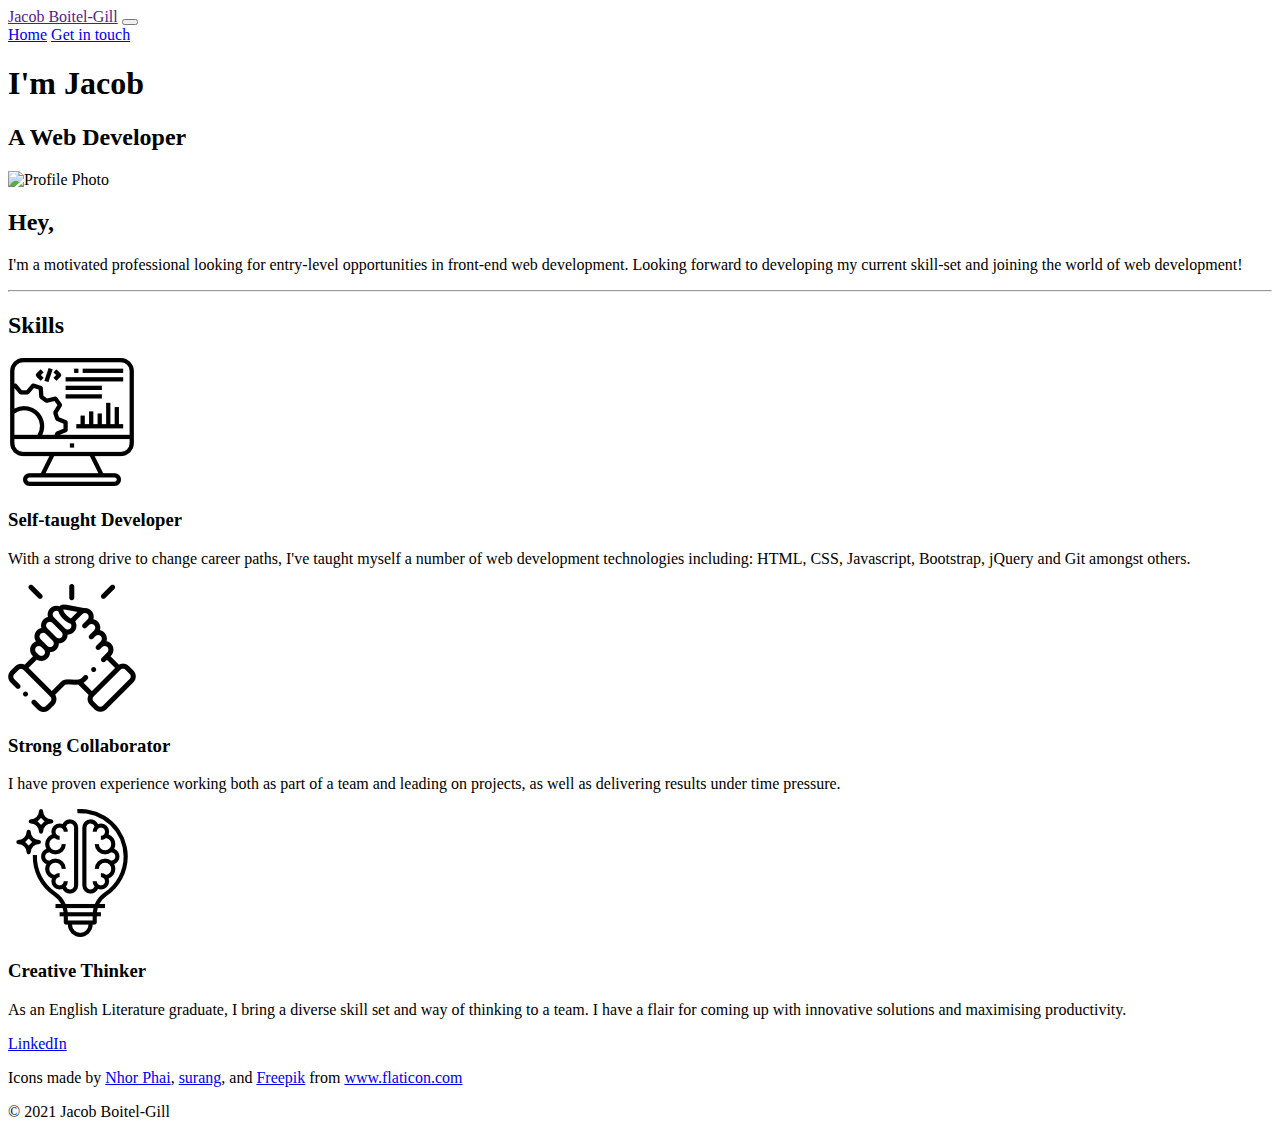
==== index.html @ 1bdd8964 "update button name" ====
<!DOCTYPE html>
<html lang="en" dir="ltr">

<head>
  <meta charset="utf-8">
  <title>Jacob Boitel-Gill</title>
  <!-- bootstrap -->
  <link href="https://cdn.jsdelivr.net/npm/bootstrap@5.0.0-beta2/dist/css/bootstrap.min.css" rel="stylesheet" integrity="sha384-BmbxuPwQa2lc/FVzBcNJ7UAyJxM6wuqIj61tLrc4wSX0szH/Ev+nYRRuWlolflfl" crossorigin="anonymous">
  <meta name="viewport" content="width=device-width, initial-scale=1">

  <!-- Fonts -->
  <link href="https://fonts.googleapis.com/css2?family=Crimson+Text:ital,wght@1,700&family=Montserrat&display=swap&family=Merriweather" rel="stylesheet">

  <!-- css -->
  <link rel="stylesheet" href="styles.css">
</head>

<body>
  <section class="colored-section" id="title">

    <!-- navbar -->
    <nav class="navbar navbar-light navbar-expand-lg" style="">
      <div class="container-fluid">

        <a class="navbar-brand" href="">Jacob Boitel-Gill</a>

        <button class="navbar-toggler" type="button" data-toggle="collapse" data-target="#navbarTogglerDemo02">
          <span class="navbar-toggler-icon"></span>
        </button>

        <!-- Navbar items -->
        <div class="collapse navbar-collapse" id="navbarNavAltMarkup">
          <div class="navbar-nav">
            <a class="nav-link active" aria-current="page" href="index.html">Home</a>
            <a href="getInTouch.html" class="btn btn-primary" role="button" >Get in touch</a>
          </div>
        </div>

      </div>
    </nav>

    <!-- container -->

    <div class="top-container">
      <h1 color="black">I'm Jacob</h1>
      <h2 color="black">A Web Developer</h2>
    </div>

  </section>

  <!-- Middle container -->

  <div class="middle-container">
    <div class="profile">
      <img id="myImage" src="images/Profile_Photo.png" alt="Profile Photo">
    </div>
    <div class="profile">
      <h2>Hey,</h2>
      <p>I'm a motivated professional looking for entry-level opportunities in
        front-end web development. Looking forward to developing my current
        skill-set and joining the world of web development!</p>
    </div>
  </div>
  <hr>

  <!-- Attributes -->

  <section class="white-section" id="Skills">

    <div class="container-fluid">
      <h2  id="skill-title">Skills</h2>
      <div class="row">
        <div class="feature-box col-lg-4">
          <i class="icon fas fa-check-circle fa-4x"></i>
          <img src="images/development.png" alt="development picture">
          <h3 class="skill-title">Self-taught Developer</h3>
          <p>With a strong drive to change career paths, I've taught myself a
            number of web development technologies including: HTML, CSS,
            Javascript, Bootstrap, jQuery and Git amongst others.</p>
        </div>

        <div class="feature-box col-lg-4">
          <i class="icon fas fa-bullseye fa-4x"></i>
          <img src="images/collaboration.png" alt="collaboration">
          <h3 class="skill-title">Strong Collaborator</h3>
          <p>I have proven experience working both as part of a team and
            leading on projects, as well as delivering results under time pressure.
          </p>
        </div>

        <div class="feature-box col-lg-4">
          <i class="icon fas fa-heart fa-4x"></i>
          <img src="images/creativity.png" alt="creativity">
          <h3 class="skill-title">Creative Thinker</h3>
          <p>As an English Literature graduate, I bring a diverse skill set and
            way of thinking to a team. I have a flair for coming up with
            innovative solutions and maximising productivity.</p>
        </div>
      </div>


    </div>
  </section>

  <!-- bottom container -->

  <div class="bottom-container">
    <a class="footer-link" href="https://www.linkedin.com/in/jacob-boitel-gill-814620181/">LinkedIn</a>
    <div class="copyright-link">
      <p class="copyright">Icons made by <a href="https://www.flaticon.com/authors/nhor-phai" title="Nhor Phai">Nhor Phai</a>,
        <a href="https://www.flaticon.com/authors/surang" title="surang">surang</a>, and
        <a href="https://www.freepik.com" title="Freepik">Freepik</a>
        from <a href="https://www.flaticon.com/" title="Flaticon">www.flaticon.com</a>
      </p>
      <p class="copyright">© 2021 Jacob Boitel-Gill</p>
    </div>

</body>

</html>
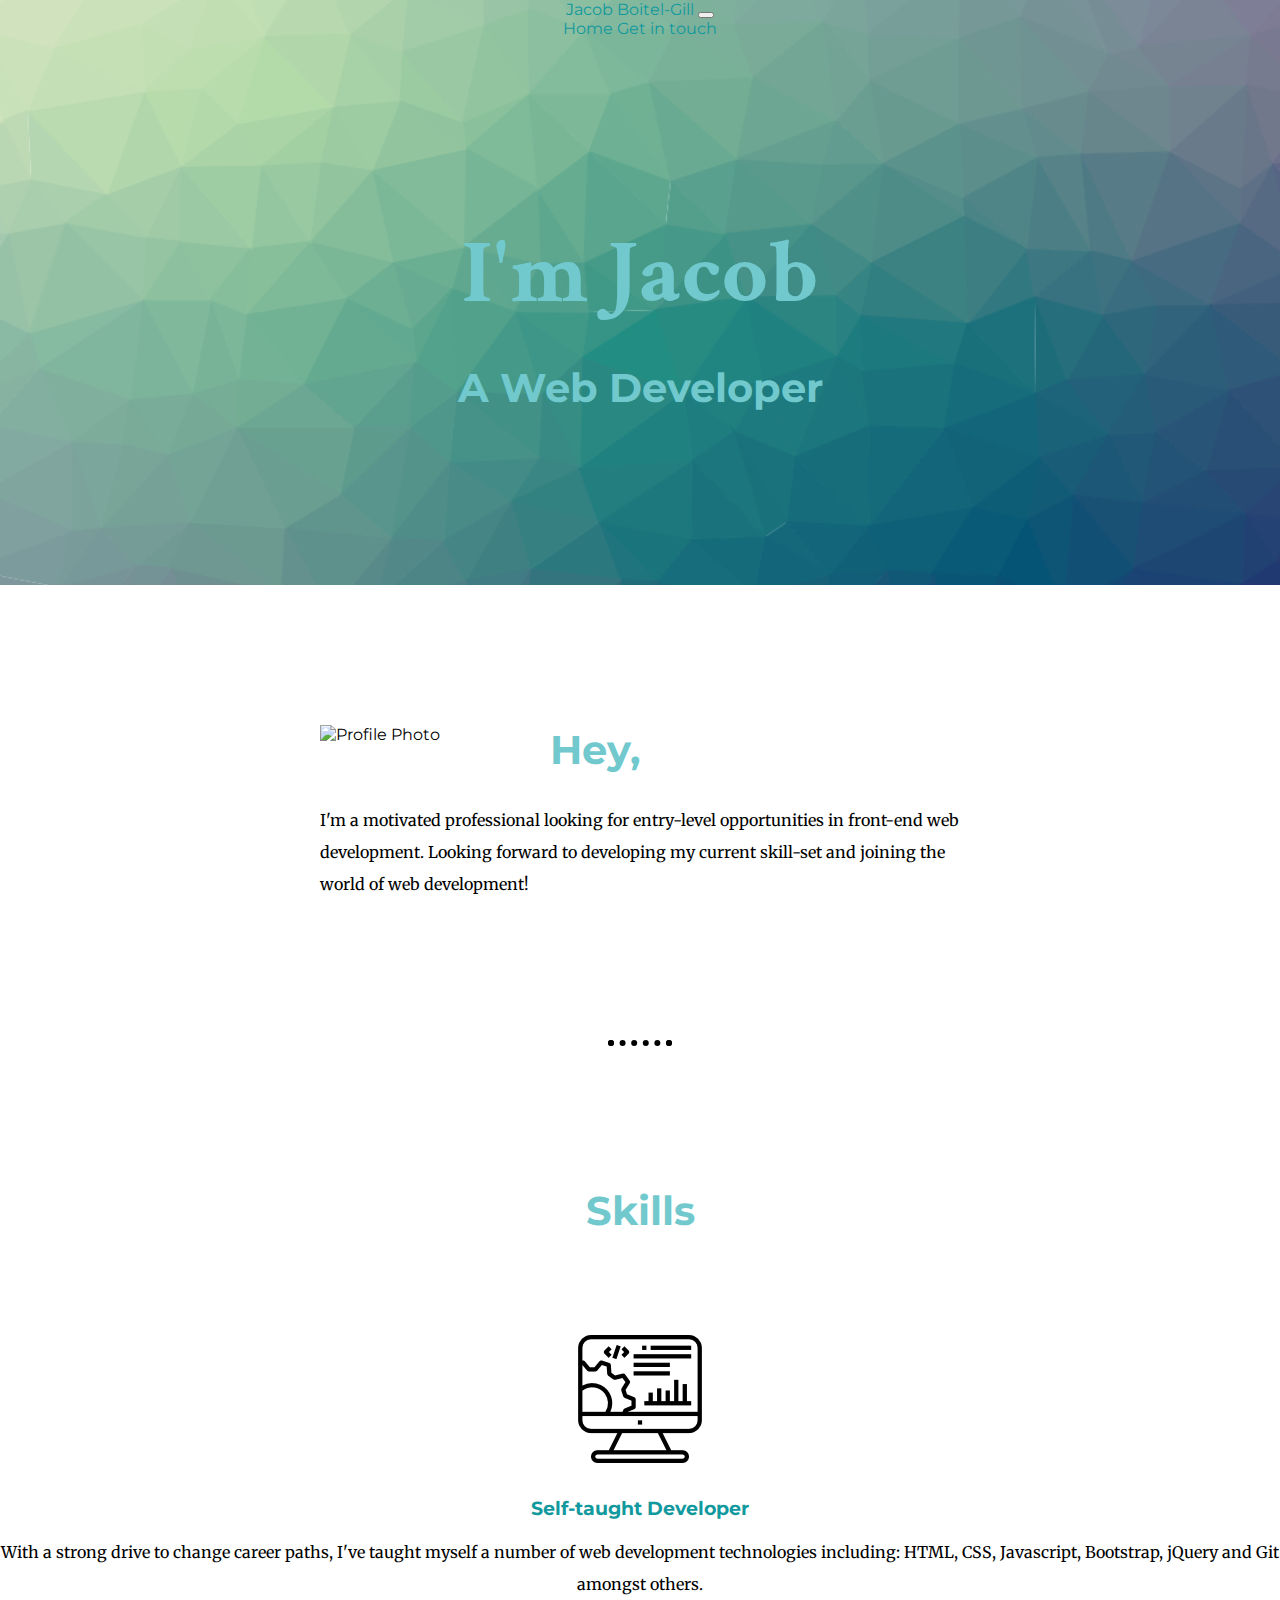
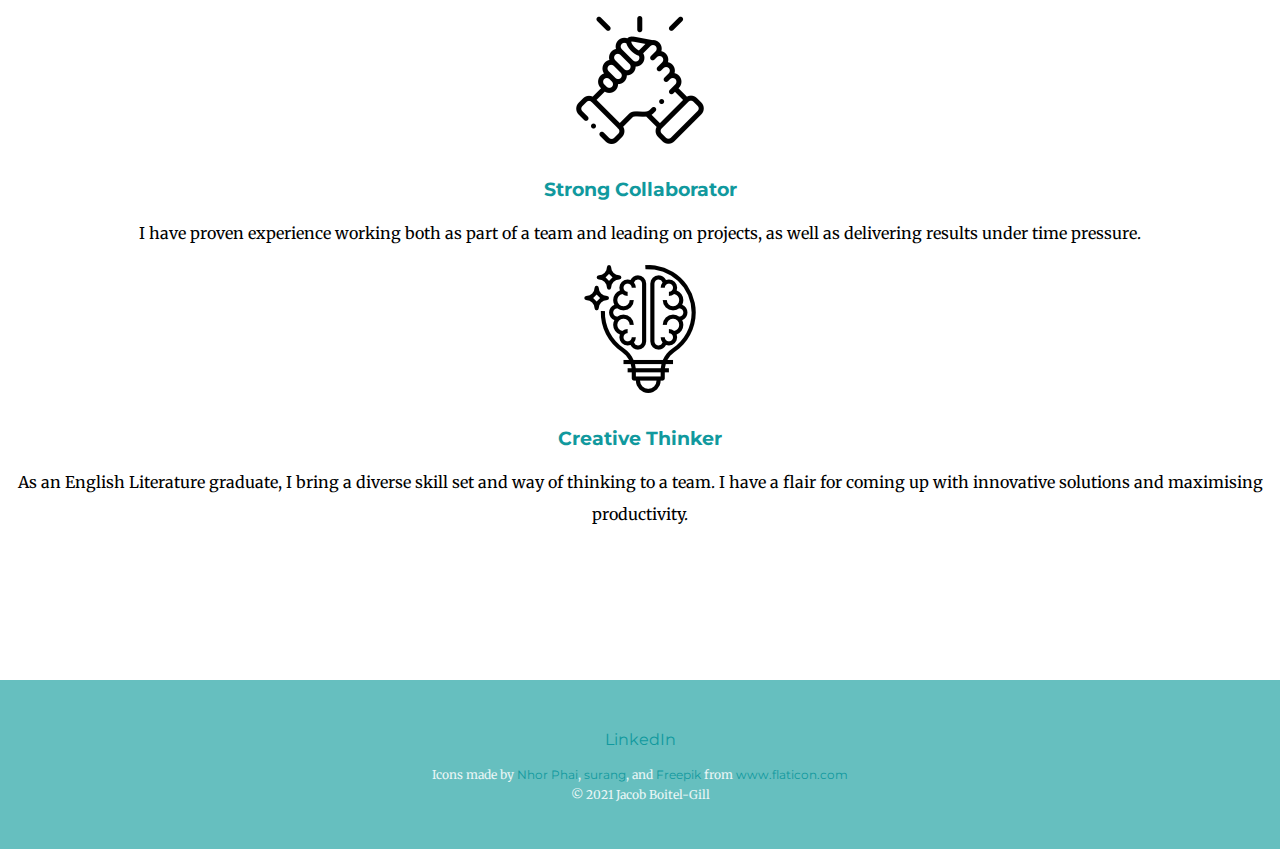
==== commit fec2e6d6: "Update contact form" ====
--- a/index.html
+++ b/index.html
@@ -1,120 +1,120 @@
-<!DOCTYPE html>
-<html lang="en" dir="ltr">
-
-<head>
-  <meta charset="utf-8">
-  <title>Jacob Boitel-Gill</title>
-  <!-- bootstrap -->
-  <link href="https://cdn.jsdelivr.net/npm/bootstrap@5.0.0-beta2/dist/css/bootstrap.min.css" rel="stylesheet" integrity="sha384-BmbxuPwQa2lc/FVzBcNJ7UAyJxM6wuqIj61tLrc4wSX0szH/Ev+nYRRuWlolflfl" crossorigin="anonymous">
-  <meta name="viewport" content="width=device-width, initial-scale=1">
-
-  <!-- Fonts -->
-  <link href="https://fonts.googleapis.com/css2?family=Crimson+Text:ital,wght@1,700&family=Montserrat&display=swap&family=Merriweather" rel="stylesheet">
-
-  <!-- css -->
-  <link rel="stylesheet" href="styles.css">
-</head>
-
-<body>
-  <section class="colored-section" id="title">
-
-    <!-- navbar -->
-    <nav class="navbar navbar-light navbar-expand-lg" style="">
-      <div class="container-fluid">
-
-        <a class="navbar-brand" href="">Jacob Boitel-Gill</a>
-
-        <button class="navbar-toggler" type="button" data-toggle="collapse" data-target="#navbarTogglerDemo02">
-          <span class="navbar-toggler-icon"></span>
-        </button>
-
-        <!-- Navbar items -->
-        <div class="collapse navbar-collapse" id="navbarNavAltMarkup">
-          <div class="navbar-nav">
-            <a class="nav-link active" aria-current="page" href="index.html">Home</a>
-            <a href="getInTouch.html" class="btn btn-primary" role="button" >Get in touch</a>
-          </div>
-        </div>
-
-      </div>
-    </nav>
-
-    <!-- container -->
-
-    <div class="top-container">
-      <h1 color="black">I'm Jacob</h1>
-      <h2 color="black">A Web Developer</h2>
-    </div>
-
-  </section>
-
-  <!-- Middle container -->
-
-  <div class="middle-container">
-    <div class="profile">
-      <img id="myImage" src="images/Profile_Photo.png" alt="Profile Photo">
-    </div>
-    <div class="profile">
-      <h2>Hey,</h2>
-      <p>I'm a motivated professional looking for entry-level opportunities in
-        front-end web development. Looking forward to developing my current
-        skill-set and joining the world of web development!</p>
-    </div>
-  </div>
-  <hr>
-
-  <!-- Attributes -->
-
-  <section class="white-section" id="Skills">
-
-    <div class="container-fluid">
-      <h2  id="skill-title">Skills</h2>
-      <div class="row">
-        <div class="feature-box col-lg-4">
-          <i class="icon fas fa-check-circle fa-4x"></i>
-          <img src="images/development.png" alt="development picture">
-          <h3 class="skill-title">Self-taught Developer</h3>
-          <p>With a strong drive to change career paths, I've taught myself a
-            number of web development technologies including: HTML, CSS,
-            Javascript, Bootstrap, jQuery and Git amongst others.</p>
-        </div>
-
-        <div class="feature-box col-lg-4">
-          <i class="icon fas fa-bullseye fa-4x"></i>
-          <img src="images/collaboration.png" alt="collaboration">
-          <h3 class="skill-title">Strong Collaborator</h3>
-          <p>I have proven experience working both as part of a team and
-            leading on projects, as well as delivering results under time pressure.
-          </p>
-        </div>
-
-        <div class="feature-box col-lg-4">
-          <i class="icon fas fa-heart fa-4x"></i>
-          <img src="images/creativity.png" alt="creativity">
-          <h3 class="skill-title">Creative Thinker</h3>
-          <p>As an English Literature graduate, I bring a diverse skill set and
-            way of thinking to a team. I have a flair for coming up with
-            innovative solutions and maximising productivity.</p>
-        </div>
-      </div>
-
-
-    </div>
-  </section>
-
-  <!-- bottom container -->
-
-  <div class="bottom-container">
-    <a class="footer-link" href="https://www.linkedin.com/in/jacob-boitel-gill-814620181/">LinkedIn</a>
-    <div class="copyright-link">
-      <p class="copyright">Icons made by <a href="https://www.flaticon.com/authors/nhor-phai" title="Nhor Phai">Nhor Phai</a>,
-        <a href="https://www.flaticon.com/authors/surang" title="surang">surang</a>, and
-        <a href="https://www.freepik.com" title="Freepik">Freepik</a>
-        from <a href="https://www.flaticon.com/" title="Flaticon">www.flaticon.com</a>
-      </p>
-      <p class="copyright">© 2021 Jacob Boitel-Gill</p>
-    </div>
-
-</body>
-
-</html>
+<!DOCTYPE html>
+<html lang="en" dir="ltr">
+
+<head>
+  <meta charset="utf-8">
+  <title>Jacob Boitel-Gill</title>
+  <!-- bootstrap -->
+  <link href="https://cdn.jsdelivr.net/npm/bootstrap@5.0.0-beta2/dist/css/bootstrap.min.css" rel="stylesheet" integrity="sha384-BmbxuPwQa2lc/FVzBcNJ7UAyJxM6wuqIj61tLrc4wSX0szH/Ev+nYRRuWlolflfl" crossorigin="anonymous">
+  <meta name="viewport" content="width=device-width, initial-scale=1">
+
+  <!-- Fonts -->
+  <link href="https://fonts.googleapis.com/css2?family=Crimson+Text:ital,wght@1,700&family=Montserrat&display=swap&family=Merriweather" rel="stylesheet">
+
+  <!-- css -->
+  <link rel="stylesheet" href="css/styles.css">
+</head>
+
+<body>
+  <section class="colored-section" id="title">
+
+    <!-- navbar -->
+    <nav class="navbar navbar-light navbar-expand-lg" style="">
+      <div class="container-fluid">
+
+        <a class="navbar-brand" href="">Jacob Boitel-Gill</a>
+
+        <button class="navbar-toggler" type="button" data-toggle="collapse" data-target="#navbarTogglerDemo02">
+          <span class="navbar-toggler-icon"></span>
+        </button>
+
+        <!-- Navbar items -->
+        <div class="collapse navbar-collapse" id="navbarNavAltMarkup">
+          <div class="navbar-nav">
+            <a class="nav-link active" aria-current="page" href="index.html">Home</a>
+            <a href="get_in_touch.html" class="btn btn-primary" role="button" >Get in touch</a>
+          </div>
+        </div>
+
+      </div>
+    </nav>
+
+    <!-- container -->
+
+    <div class="top-container">
+      <h1 color="black">I'm Jacob</h1>
+      <h2 color="black">A Web Developer</h2>
+    </div>
+
+  </section>
+
+  <!-- Middle container -->
+
+  <div class="middle-container">
+    <div class="profile">
+      <img id="myImage" src="images/Profile_Photo.png" alt="Profile Photo">
+    </div>
+    <div class="profile">
+      <h2>Hey,</h2>
+      <p>I'm a motivated professional looking for entry-level opportunities in
+        front-end web development. Looking forward to developing my current
+        skill-set and joining the world of web development!</p>
+    </div>
+  </div>
+  <hr>
+
+  <!-- Attributes -->
+
+  <section class="white-section" id="Skills">
+
+    <div class="container-fluid">
+      <h2  id="skill-title">Skills</h2>
+      <div class="row">
+        <div class="feature-box col-lg-4">
+          <i class="icon fas fa-check-circle fa-4x"></i>
+          <img src="images/development.png" alt="development picture">
+          <h3 class="skill-title">Self-taught Developer</h3>
+          <p>With a strong drive to change career paths, I've taught myself a
+            number of web development technologies including: HTML, CSS,
+            Javascript, Bootstrap, jQuery and Git amongst others.</p>
+        </div>
+
+        <div class="feature-box col-lg-4">
+          <i class="icon fas fa-bullseye fa-4x"></i>
+          <img src="images/collaboration.png" alt="collaboration">
+          <h3 class="skill-title">Strong Collaborator</h3>
+          <p>I have proven experience working both as part of a team and
+            leading on projects, as well as delivering results under time pressure.
+          </p>
+        </div>
+
+        <div class="feature-box col-lg-4">
+          <i class="icon fas fa-heart fa-4x"></i>
+          <img src="images/creativity.png" alt="creativity">
+          <h3 class="skill-title">Creative Thinker</h3>
+          <p>As an English Literature graduate, I bring a diverse skill set and
+            way of thinking to a team. I have a flair for coming up with
+            innovative solutions and maximising productivity.</p>
+        </div>
+      </div>
+
+
+    </div>
+  </section>
+
+  <!-- bottom container -->
+
+  <div class="bottom-container">
+    <a class="footer-link" href="https://www.linkedin.com/in/jacob-boitel-gill-814620181/">LinkedIn</a>
+    <div class="copyright-link">
+      <p class="copyright">Icons made by <a href="https://www.flaticon.com/authors/nhor-phai" title="Nhor Phai">Nhor Phai</a>,
+        <a href="https://www.flaticon.com/authors/surang" title="surang">surang</a>, and
+        <a href="https://www.freepik.com" title="Freepik">Freepik</a>
+        from <a href="https://www.flaticon.com/" title="Flaticon">www.flaticon.com</a>
+      </p>
+      <p class="copyright">© 2021 Jacob Boitel-Gill</p>
+    </div>
+
+</body>
+
+</html>
--- a/css/styles.css
+++ b/css/styles.css
@@ -0,0 +1,187 @@
+/* Elements */
+a {
+  color: #11999E;
+  font-family: 'Montserrat', sans-serif;
+  /* margin: 10px auto; */
+  text-decoration: none;
+}
+
+a:hover {
+  color: #EAF6F6;
+}
+
+body {
+  margin: 0;
+  text-align: center;
+  background-color: transparent;
+  background-size: cover;
+  font-family: 'Montserrat', sans-serif;
+}
+
+H1 {
+  color: #71c9ce;
+  margin: 50px 0 auto 0;
+  font-size: 5.625rem;
+  font-family: 'Crimson Text', serif;
+}
+
+h2 {
+  color: #71c9ce;
+  font-family: 'Montserrat', sans-serif;
+  font-size: 2.5rem;
+  font-weight: bold;
+  margin: 30px auto;
+}
+
+h3 {
+  color: #11999E;
+  font-family: 'Montserrat', sans-serif;
+  margin: 30px auto 15px;
+}
+
+hr {
+  border: 6px dotted black;
+  border-bottom: none;
+  width: 4%;
+  margin: 40px auto;
+  background-color: transparent;
+}
+
+img {
+  max-width: 100%;
+  size: 100%;
+}
+
+input {
+  margin-bottom: 5px;
+}
+
+nav {
+  /* background-color: #e3fdfd; */
+}
+
+p {
+  font-family: 'Merriweather', serif;
+  line-height: 2;
+  /* text-shadow: 1px 1px 10px gray; */
+}
+
+/* Classes */
+.bottom-container {
+  background-color: #66BFBF;
+  padding: 50px 0 20px;
+}
+
+.btn {
+  position: relative;
+}
+
+.colored-section {
+  padding: 0 0 15px 0;
+}
+
+.container {
+  background-color: white;
+}
+
+.contact-info {
+  color: black;
+  line-height: 1;
+  font-weight: normal;
+  font-size: 2rem;
+}
+
+.contact-me {
+  text-align: center;
+  margin-left: 30px;
+  vertical-align: left;
+}
+
+.copyright {
+  color: #EAF6F6;
+  font-size: 0.75rem;
+  line-height: 1;
+  margin: 0 auto 0.5rem;
+}
+
+.copyright-link {
+  padding: 20px 0;
+}
+
+.footer {
+  font-size: 0.75rem;
+  line-height: normal;
+  margin: auto auto 8px;
+}
+
+.footer-link {
+  margin: 2rem auto;
+}
+
+.left-align {
+  vertical-align: left;
+}
+
+.middle-container {
+  margin: 140px 0;
+  position: relative;
+}
+
+.nav-link {
+  font: black;
+}
+
+.navbar {
+  /* position: fixed; */
+  background-image: url("../images/background.png");
+  width: 100%;
+  background-size: cover;
+  background-repeat: no-repeat;
+  z-index: 1;
+}
+
+.profile {
+  text-align: left;
+  /* border: 2px solid black; */
+  margin: auto;
+  width: 50%;
+}
+
+.profile-image {
+  margin-right: 100px;
+}
+
+.top-container {
+  padding: 10% 15%;
+}
+
+.white-section {
+  margin: 140px auto 150px;
+}
+
+/* IDs */
+#feature {
+  position: relative;
+}
+
+#myImage {
+  height: auto;
+  width: 200px;
+  float: left;
+  margin-right: 30px;
+}
+
+#skill-title {
+  /* padding-bottom: 30px; */
+  margin-bottom: 100px;
+  /* line-height: 2; */
+}
+
+#title {
+  background-image: url("../images/background.png");
+  width: 100%;
+  margin: 0;
+  background-size: cover;
+  background-repeat: no-repeat;
+  /* padding: 0 0 15px 0; */
+}
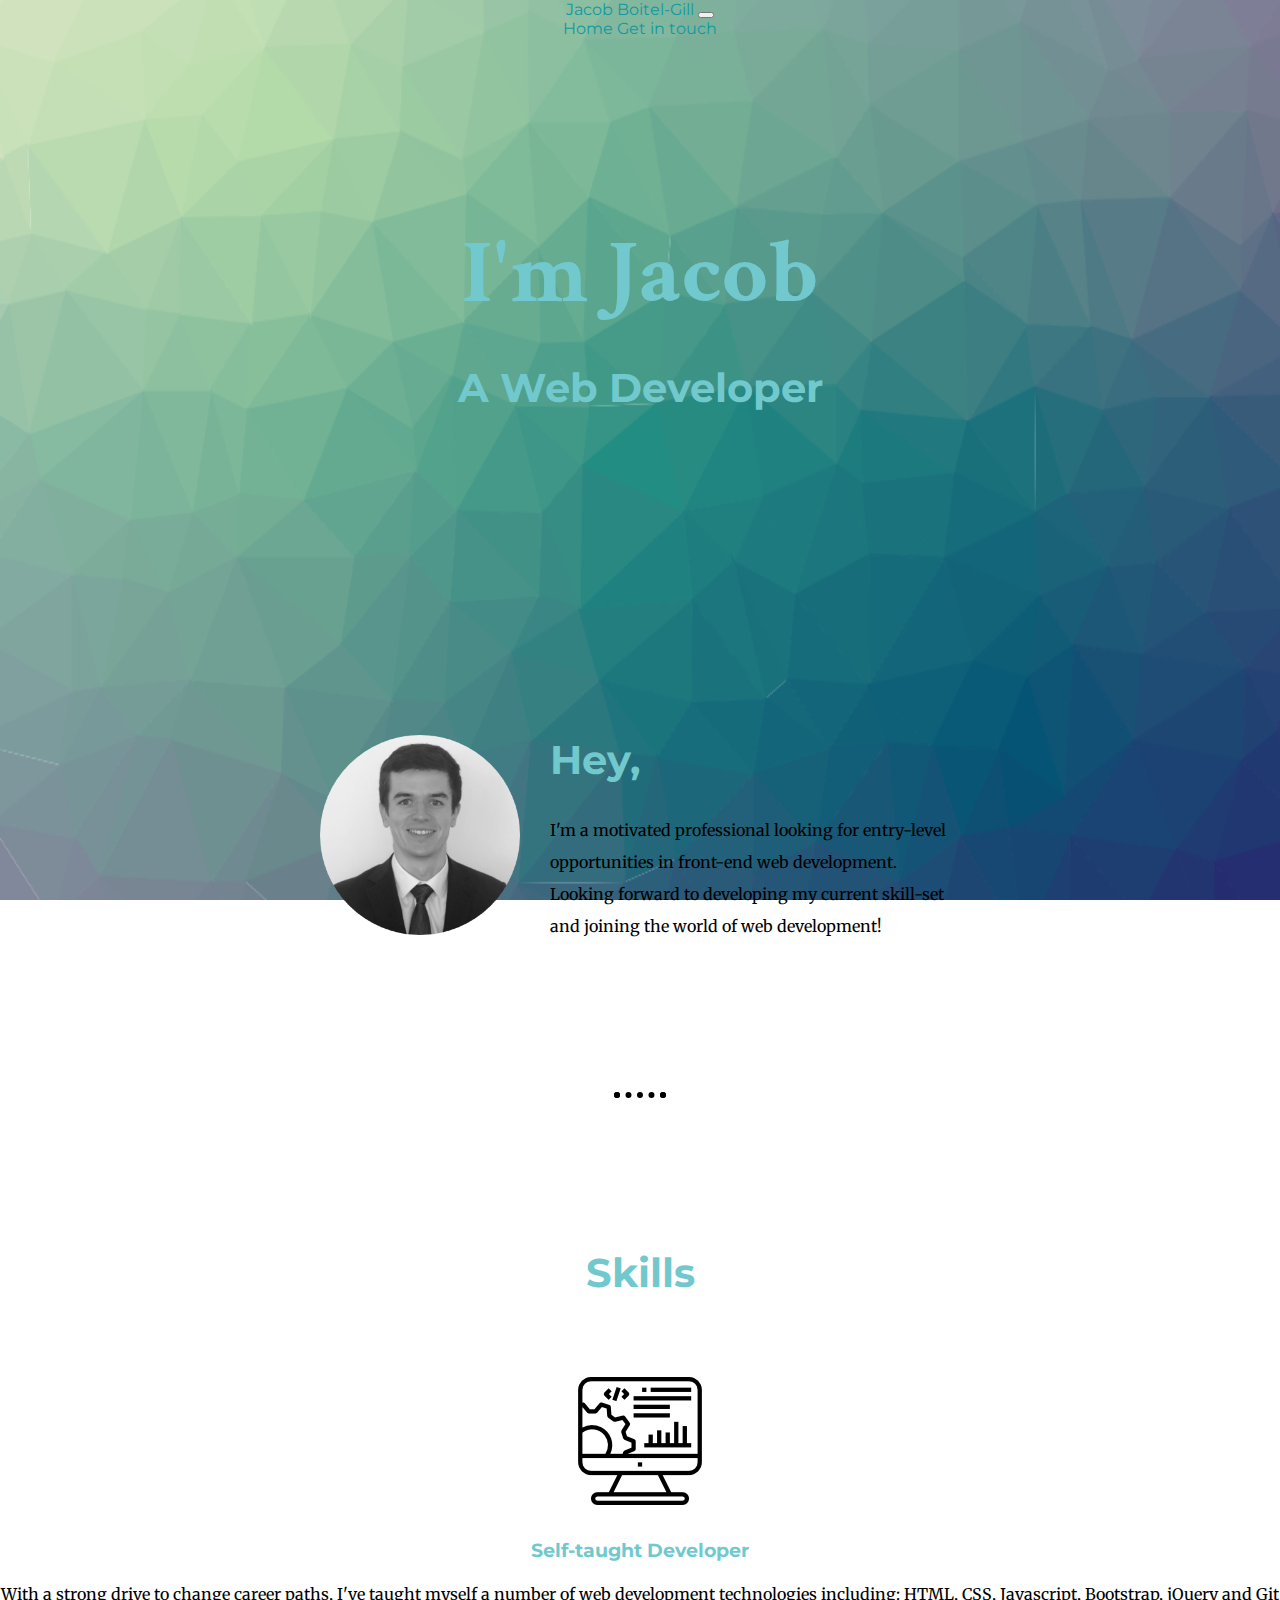
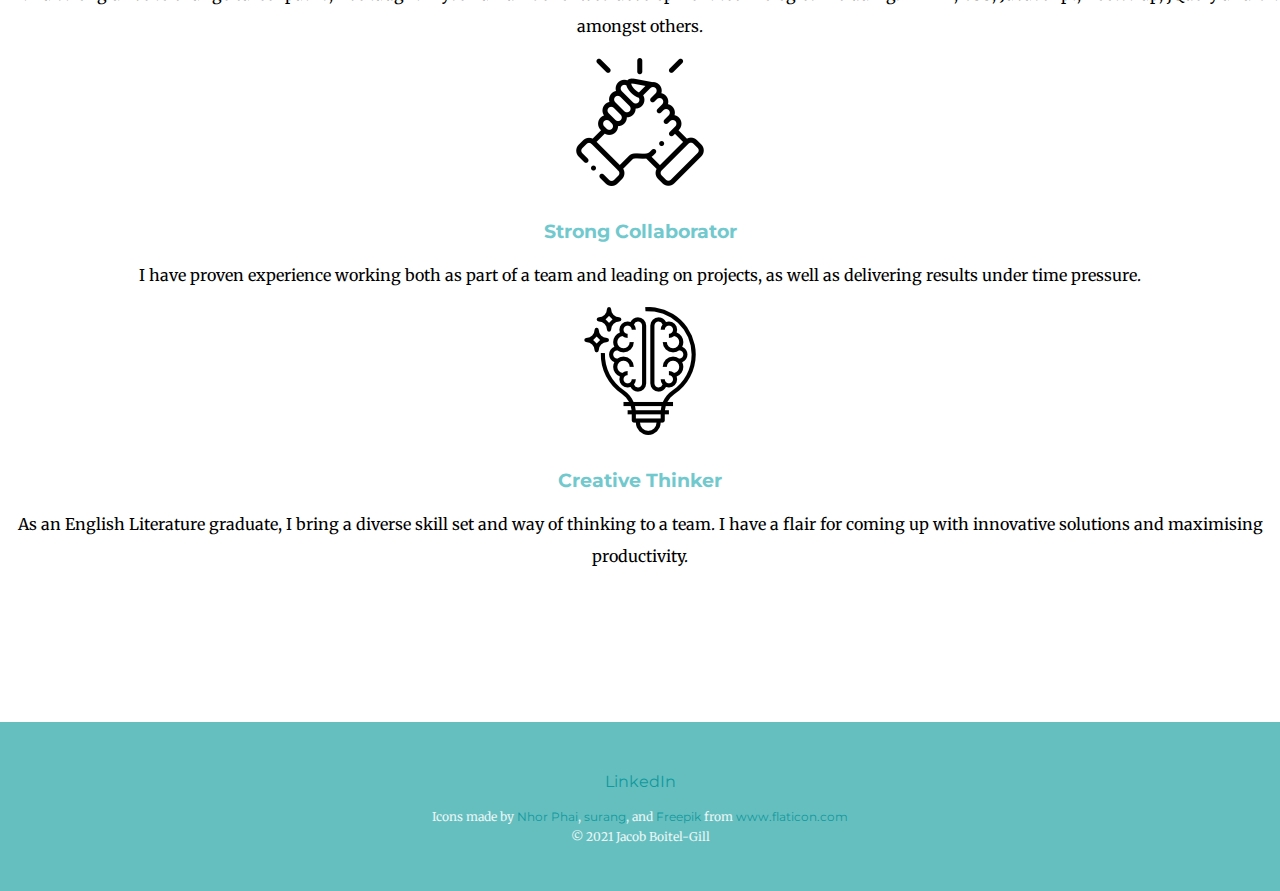
==== commit 2cc6d845: "update getInTouch and background image" ====
--- a/index.html
+++ b/index.html
@@ -1,120 +1,121 @@
-<!DOCTYPE html>
-<html lang="en" dir="ltr">
-
-<head>
-  <meta charset="utf-8">
-  <title>Jacob Boitel-Gill</title>
-  <!-- bootstrap -->
-  <link href="https://cdn.jsdelivr.net/npm/bootstrap@5.0.0-beta2/dist/css/bootstrap.min.css" rel="stylesheet" integrity="sha384-BmbxuPwQa2lc/FVzBcNJ7UAyJxM6wuqIj61tLrc4wSX0szH/Ev+nYRRuWlolflfl" crossorigin="anonymous">
-  <meta name="viewport" content="width=device-width, initial-scale=1">
-
-  <!-- Fonts -->
-  <link href="https://fonts.googleapis.com/css2?family=Crimson+Text:ital,wght@1,700&family=Montserrat&display=swap&family=Merriweather" rel="stylesheet">
-
-  <!-- css -->
-  <link rel="stylesheet" href="css/styles.css">
-</head>
-
-<body>
-  <section class="colored-section" id="title">
-
-    <!-- navbar -->
-    <nav class="navbar navbar-light navbar-expand-lg" style="">
-      <div class="container-fluid">
-
-        <a class="navbar-brand" href="">Jacob Boitel-Gill</a>
-
-        <button class="navbar-toggler" type="button" data-toggle="collapse" data-target="#navbarTogglerDemo02">
-          <span class="navbar-toggler-icon"></span>
-        </button>
-
-        <!-- Navbar items -->
-        <div class="collapse navbar-collapse" id="navbarNavAltMarkup">
-          <div class="navbar-nav">
-            <a class="nav-link active" aria-current="page" href="index.html">Home</a>
-            <a href="get_in_touch.html" class="btn btn-primary" role="button" >Get in touch</a>
-          </div>
-        </div>
-
-      </div>
-    </nav>
-
-    <!-- container -->
-
-    <div class="top-container">
-      <h1 color="black">I'm Jacob</h1>
-      <h2 color="black">A Web Developer</h2>
-    </div>
-
-  </section>
-
-  <!-- Middle container -->
-
-  <div class="middle-container">
-    <div class="profile">
-      <img id="myImage" src="images/Profile_Photo.png" alt="Profile Photo">
-    </div>
-    <div class="profile">
-      <h2>Hey,</h2>
-      <p>I'm a motivated professional looking for entry-level opportunities in
-        front-end web development. Looking forward to developing my current
-        skill-set and joining the world of web development!</p>
-    </div>
-  </div>
-  <hr>
-
-  <!-- Attributes -->
-
-  <section class="white-section" id="Skills">
-
-    <div class="container-fluid">
-      <h2  id="skill-title">Skills</h2>
-      <div class="row">
-        <div class="feature-box col-lg-4">
-          <i class="icon fas fa-check-circle fa-4x"></i>
-          <img src="images/development.png" alt="development picture">
-          <h3 class="skill-title">Self-taught Developer</h3>
-          <p>With a strong drive to change career paths, I've taught myself a
-            number of web development technologies including: HTML, CSS,
-            Javascript, Bootstrap, jQuery and Git amongst others.</p>
-        </div>
-
-        <div class="feature-box col-lg-4">
-          <i class="icon fas fa-bullseye fa-4x"></i>
-          <img src="images/collaboration.png" alt="collaboration">
-          <h3 class="skill-title">Strong Collaborator</h3>
-          <p>I have proven experience working both as part of a team and
-            leading on projects, as well as delivering results under time pressure.
-          </p>
-        </div>
-
-        <div class="feature-box col-lg-4">
-          <i class="icon fas fa-heart fa-4x"></i>
-          <img src="images/creativity.png" alt="creativity">
-          <h3 class="skill-title">Creative Thinker</h3>
-          <p>As an English Literature graduate, I bring a diverse skill set and
-            way of thinking to a team. I have a flair for coming up with
-            innovative solutions and maximising productivity.</p>
-        </div>
-      </div>
-
-
-    </div>
-  </section>
-
-  <!-- bottom container -->
-
-  <div class="bottom-container">
-    <a class="footer-link" href="https://www.linkedin.com/in/jacob-boitel-gill-814620181/">LinkedIn</a>
-    <div class="copyright-link">
-      <p class="copyright">Icons made by <a href="https://www.flaticon.com/authors/nhor-phai" title="Nhor Phai">Nhor Phai</a>,
-        <a href="https://www.flaticon.com/authors/surang" title="surang">surang</a>, and
-        <a href="https://www.freepik.com" title="Freepik">Freepik</a>
-        from <a href="https://www.flaticon.com/" title="Flaticon">www.flaticon.com</a>
-      </p>
-      <p class="copyright">© 2021 Jacob Boitel-Gill</p>
-    </div>
-
-</body>
-
-</html>
+<!DOCTYPE html>
+<html lang="en" dir="ltr">
+
+<head>
+  <meta charset="utf-8">
+  <meta name="author" content="Jacob Boitel-Gill">
+  <meta name="description" content="Portfolio site for front-end Web Developer Jacob Boitel-Gill">
+  <title>Jacob Boitel-Gill</title>
+  <!-- bootstrap -->
+  <link href="https://cdn.jsdelivr.net/npm/bootstrap@5.0.0-beta2/dist/css/bootstrap.min.css" rel="stylesheet" integrity="sha384-BmbxuPwQa2lc/FVzBcNJ7UAyJxM6wuqIj61tLrc4wSX0szH/Ev+nYRRuWlolflfl" crossorigin="anonymous">
+  <meta name="viewport" content="width=device-width, initial-scale=1">
+
+  <!-- Fonts -->
+  <link href="https://fonts.googleapis.com/css2?family=Crimson+Text:ital,wght@1,700&family=Montserrat&display=swap&family=Merriweather" rel="stylesheet">
+
+  <!-- css -->
+  <link rel="stylesheet" href="css/styles.css">
+</head>
+
+<body>
+  <header>
+    <!-- navbar -->
+    <nav class="navbar navbar-light navbar-expand-lg" style="">
+      <div class="container-fluid">
+
+        <a class="navbar-brand" href="">Jacob Boitel-Gill</a>
+
+        <button class="navbar-toggler" type="button" data-toggle="collapse" data-target="#navbarTogglerDemo02">
+          <span class="navbar-toggler-icon"></span>
+        </button>
+
+        <!-- Navbar items -->
+        <div class="collapse navbar-collapse" id="navbarNavAltMarkup">
+          <div class="navbar-nav">
+            <a class="nav-link active" aria-current="page" href="index.html">Home</a>
+            <a href="getInTouch.html" class="btn btn-primary" role="button">Get in touch</a>
+          </div>
+        </div>
+
+      </div>
+    </nav>
+  </header>
+
+  <main>
+    <!-- container -->
+    <section class="colored-section">
+      <div class="top-container">
+        <h1 color="black">I'm Jacob</h1>
+        <h2 color="black">A Web Developer</h2>
+      </div>
+    </section>
+
+    <!-- Middle container -->
+
+    <div class="middle-container">
+      <div class="profile">
+        <img id="myImage" src="images/profilePhoto.png" alt="Profile Photo">
+      </div>
+      <div class="profile">
+        <h2>Hey,</h2>
+        <p>I'm a motivated professional looking for entry-level opportunities in
+          front-end web development. Looking forward to developing my current
+          skill-set and joining the world of web development!</p>
+      </div>
+    </div>
+    <hr>
+
+    <!-- Attributes -->
+
+    <section class="white-section" id="Skills">
+
+      <div class="container-fluid">
+        <h2 id="skill-title">Skills</h2>
+        <div class="row">
+          <div class="feature-box col-lg-4">
+            <i class="icon fas fa-check-circle fa-4x"></i>
+            <img src="images/development.png" alt="development picture">
+            <h3 class="skill-title">Self-taught Developer</h3>
+            <p>With a strong drive to change career paths, I've taught myself a
+              number of web development technologies including: HTML, CSS,
+              Javascript, Bootstrap, jQuery and Git amongst others.</p>
+          </div>
+
+          <div class="feature-box col-lg-4">
+            <i class="icon fas fa-bullseye fa-4x"></i>
+            <img src="images/collaboration.png" alt="collaboration">
+            <h3 class="skill-title">Strong Collaborator</h3>
+            <p>I have proven experience working both as part of a team and
+              leading on projects, as well as delivering results under time pressure.
+            </p>
+          </div>
+
+          <div class="feature-box col-lg-4">
+            <i class="icon fas fa-heart fa-4x"></i>
+            <img src="images/creativity.png" alt="creativity">
+            <h3 class="skill-title">Creative Thinker</h3>
+            <p>As an English Literature graduate, I bring a diverse skill set and
+              way of thinking to a team. I have a flair for coming up with
+              innovative solutions and maximising productivity.</p>
+          </div>
+        </div>
+
+
+      </div>
+    </section>
+  </main>
+
+  <!-- bottom container -->
+  <footer>
+    <a class="footer-link" href="https://www.linkedin.com/in/jacob-boitel-gill-814620181/">LinkedIn</a>
+    <div class="copyright-link">
+      <p class="copyright">Icons made by <a href="https://www.flaticon.com/authors/nhor-phai" title="Nhor Phai">Nhor Phai</a>,
+        <a href="https://www.flaticon.com/authors/surang" title="surang">surang</a>, and
+        <a href="https://www.freepik.com" title="Freepik">Freepik</a>
+        from <a href="https://www.flaticon.com/" title="Flaticon">www.flaticon.com</a>
+      </p>
+      <p class="copyright">© 2021 Jacob Boitel-Gill</p>
+  </footer>
+</body>
+
+</html>
--- a/css/styles.css
+++ b/css/styles.css
@@ -1,187 +1,217 @@
-/* Elements */
-a {
-  color: #11999E;
-  font-family: 'Montserrat', sans-serif;
-  /* margin: 10px auto; */
-  text-decoration: none;
-}
-
-a:hover {
-  color: #EAF6F6;
-}
-
-body {
-  margin: 0;
-  text-align: center;
-  background-color: transparent;
-  background-size: cover;
-  font-family: 'Montserrat', sans-serif;
-}
-
-H1 {
-  color: #71c9ce;
-  margin: 50px 0 auto 0;
-  font-size: 5.625rem;
-  font-family: 'Crimson Text', serif;
-}
-
-h2 {
-  color: #71c9ce;
-  font-family: 'Montserrat', sans-serif;
-  font-size: 2.5rem;
-  font-weight: bold;
-  margin: 30px auto;
-}
-
-h3 {
-  color: #11999E;
-  font-family: 'Montserrat', sans-serif;
-  margin: 30px auto 15px;
-}
-
-hr {
-  border: 6px dotted black;
-  border-bottom: none;
-  width: 4%;
-  margin: 40px auto;
-  background-color: transparent;
-}
-
-img {
-  max-width: 100%;
-  size: 100%;
-}
-
-input {
-  margin-bottom: 5px;
-}
-
-nav {
-  /* background-color: #e3fdfd; */
-}
-
-p {
-  font-family: 'Merriweather', serif;
-  line-height: 2;
-  /* text-shadow: 1px 1px 10px gray; */
-}
-
-/* Classes */
-.bottom-container {
-  background-color: #66BFBF;
-  padding: 50px 0 20px;
-}
-
-.btn {
-  position: relative;
-}
-
-.colored-section {
-  padding: 0 0 15px 0;
-}
-
-.container {
-  background-color: white;
-}
-
-.contact-info {
-  color: black;
-  line-height: 1;
-  font-weight: normal;
-  font-size: 2rem;
-}
-
-.contact-me {
-  text-align: center;
-  margin-left: 30px;
-  vertical-align: left;
-}
-
-.copyright {
-  color: #EAF6F6;
-  font-size: 0.75rem;
-  line-height: 1;
-  margin: 0 auto 0.5rem;
-}
-
-.copyright-link {
-  padding: 20px 0;
-}
-
-.footer {
-  font-size: 0.75rem;
-  line-height: normal;
-  margin: auto auto 8px;
-}
-
-.footer-link {
-  margin: 2rem auto;
-}
-
-.left-align {
-  vertical-align: left;
-}
-
-.middle-container {
-  margin: 140px 0;
-  position: relative;
-}
-
-.nav-link {
-  font: black;
-}
-
-.navbar {
-  /* position: fixed; */
-  background-image: url("../images/background.png");
-  width: 100%;
-  background-size: cover;
-  background-repeat: no-repeat;
-  z-index: 1;
-}
-
-.profile {
-  text-align: left;
-  /* border: 2px solid black; */
-  margin: auto;
-  width: 50%;
-}
-
-.profile-image {
-  margin-right: 100px;
-}
-
-.top-container {
-  padding: 10% 15%;
-}
-
-.white-section {
-  margin: 140px auto 150px;
-}
-
-/* IDs */
-#feature {
-  position: relative;
-}
-
-#myImage {
-  height: auto;
-  width: 200px;
-  float: left;
-  margin-right: 30px;
-}
-
-#skill-title {
-  /* padding-bottom: 30px; */
-  margin-bottom: 100px;
-  /* line-height: 2; */
-}
-
-#title {
-  background-image: url("../images/background.png");
-  width: 100%;
-  margin: 0;
-  background-size: cover;
-  background-repeat: no-repeat;
-  /* padding: 0 0 15px 0; */
-}
+/* || General Styles */
+* {
+  box-sizing: border-box;
+}
+
+a {
+  color: #11999E;
+  font-family: 'Montserrat', sans-serif;
+  text-decoration: none;
+}
+
+a:hover {
+  color: #EAF6F6;
+}
+
+body {
+  margin: 0;
+  text-align: center;
+  font-family: 'Montserrat', sans-serif;
+  background-image: url("../images/background.png");
+  background-repeat: no-repeat;
+  background-size: 100vw 100vh;
+}
+
+footer {
+  background-color: #66BFBF;
+  padding: 50px 0 20px;
+}
+
+H1 {
+  color: #71c9ce;
+  margin: 50px 0 auto 0;
+  font-size: 5.625rem;
+  font-family: 'Crimson Text', serif;
+}
+
+h2 {
+  color: #71c9ce;
+  font-family: 'Montserrat', sans-serif;
+  font-size: 2.5rem;
+  font-weight: bold;
+  margin: 30px auto;
+}
+
+h3 {
+  color: #71c9ce;
+  font-family: 'Montserrat', sans-serif;
+  margin: 30px auto 15px;
+}
+
+hr {
+  border: 6px dotted black;
+  border-bottom: none;
+  width: 4%;
+  margin: 50px auto;
+  background-color: transparent;
+}
+
+img {
+  max-width: 100%;
+  size: 100%;
+}
+
+input {
+  margin-bottom: 5px;
+}
+
+nav {
+  /* background-color: #e3fdfd; */
+  background: transparent;
+}
+
+p {
+  font-family: 'Merriweather', serif;
+  line-height: 2;
+}
+
+/* Contact form */
+
+.contact-form {
+  border-radius: 5px;
+  background-color: #f2f2f2;
+  padding: 20px;
+  width: 40%;
+  background-size: auto;
+  background-repeat: repeat;
+  text-align: left;
+  display: inline-block;
+}
+
+input[type=text], select, textarea {
+  width: 100%;
+  padding: 12px;
+  border: 1px solid #ccc;
+  border-radius: 4px;
+  box-sizing: border-box;
+  margin-top: 6px;
+  margin-bottom: 16px;
+  resize: none;
+}
+
+input[type=submit] {
+  background-color: #4CAF50;
+  color: white;
+  padding: 12px 20px;
+  border: none;
+  border-radius: 4px;
+  cursor: pointer;
+}
+
+input[type=submit]:hover {
+  background-color: #45a049;
+}
+
+/* || Classes */
+
+.btn {
+  position: relative;
+}
+
+.colored-section {
+  padding: 0 0 15px 0;
+  /* background-image: url("../images/background.png"); */
+  width: 100%;
+  margin: 0;
+  background-size: cover;
+  background-repeat: repeat-x;
+  position: relative;
+  top: 0;
+}
+
+.container {
+  background-color: white;
+}
+
+.contact-info {
+  color: black;
+  line-height: 1;
+  font-weight: normal;
+  font-size: 2rem;
+}
+
+.contact-me {
+  text-align: center;
+  margin-left: 30px;
+  vertical-align: left;
+}
+
+.copyright {
+  color: #EAF6F6;
+  font-size: 0.75rem;
+  line-height: 1;
+  margin: 0 auto 0.5rem;
+}
+
+.copyright-link {
+  padding: 20px 0;
+}
+
+.footer {
+  font-size: 0.75rem;
+  line-height: normal;
+  margin: auto auto 8px;
+}
+
+.footer-link {
+  margin: 2rem auto;
+}
+
+.middle-container {
+  margin: 150px 0;
+  /* position: relative; */
+}
+
+.nav-link {
+  font: black;
+}
+
+.navbar {
+  width: 100%;
+  background-size: cover;
+  background-repeat: no-repeat;
+}
+
+.profile {
+  text-align: left;
+  margin: auto;
+  width: 50%;
+}
+
+.profile-image {
+  margin-right: 100px;
+}
+
+.top-container {
+  padding: 10% 15%;
+}
+
+.white-section {
+  margin: 150px auto;
+}
+
+/* IDs */
+#feature {
+  position: relative;
+}
+
+#myImage {
+  height: auto;
+  width: 200px;
+  float: left;
+  margin-right: 30px;
+}
+
+#skill-title {
+  padding-bottom: 50px;
+}
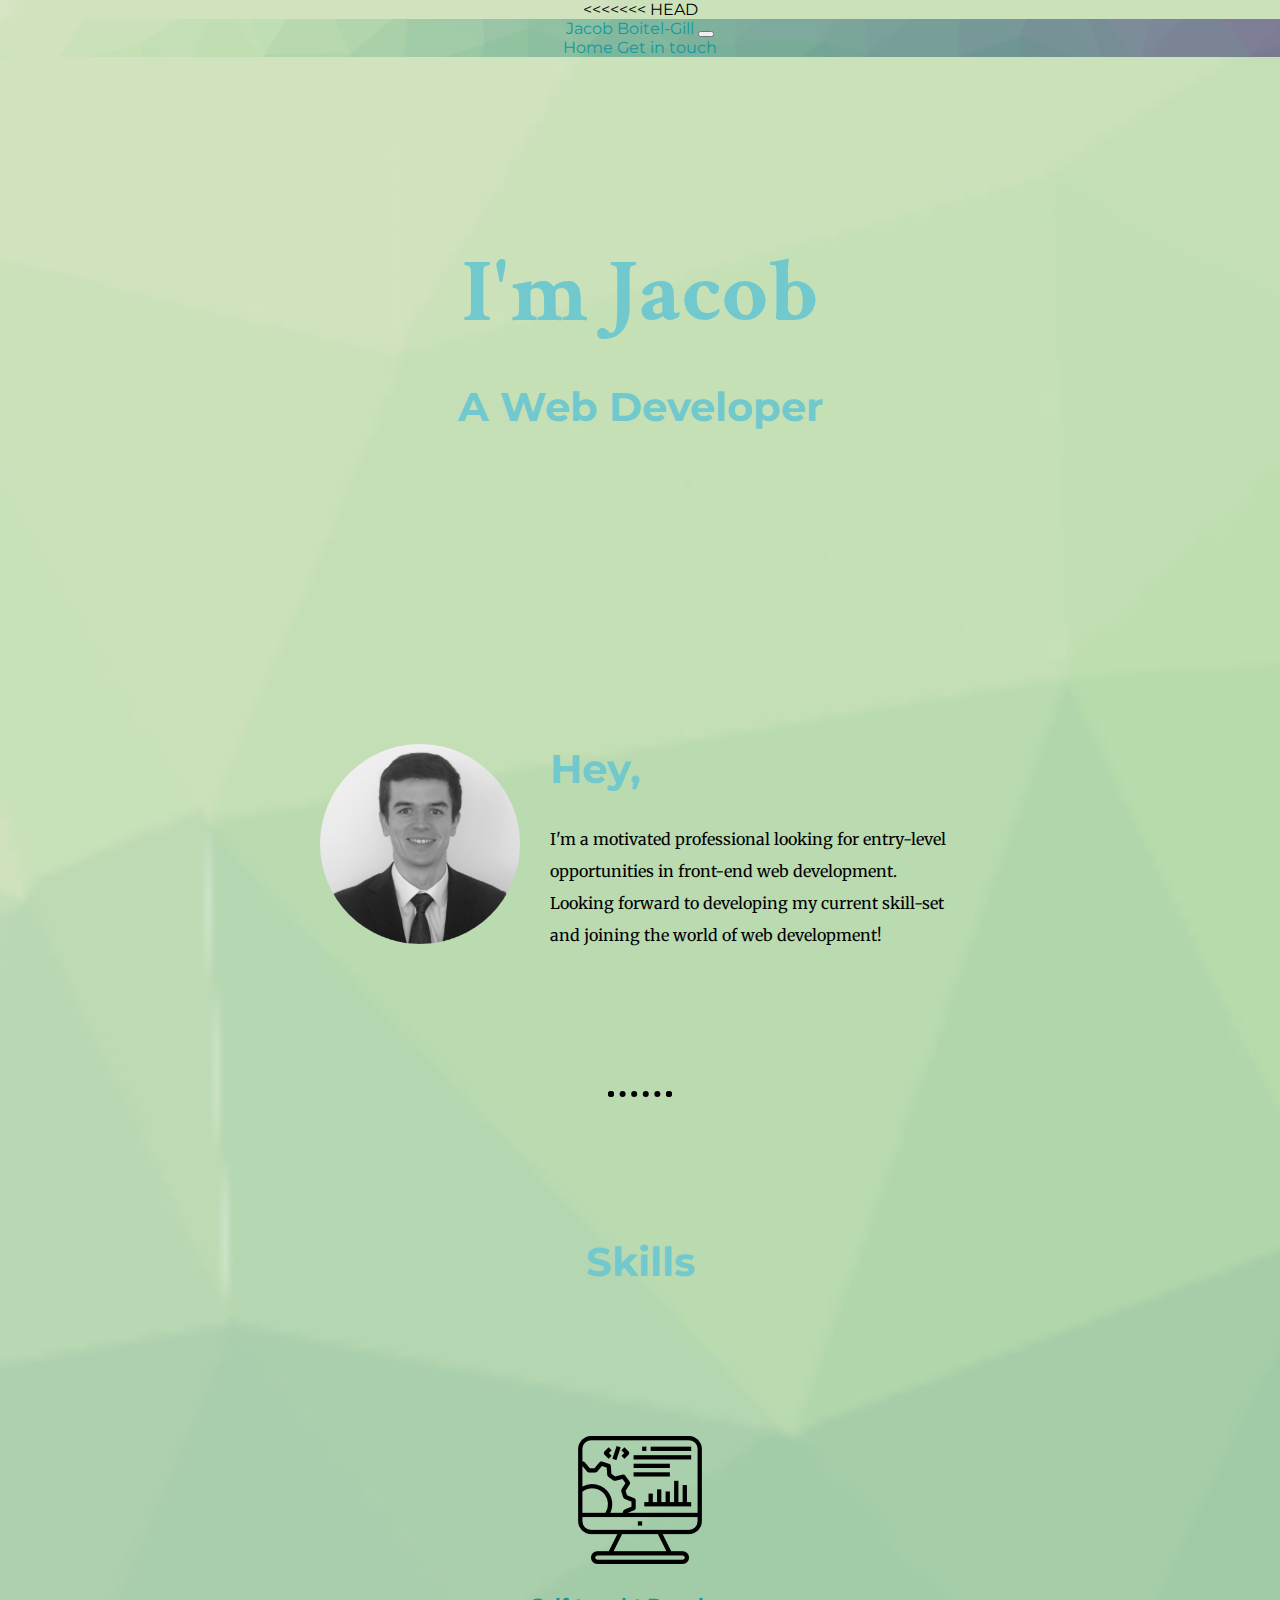
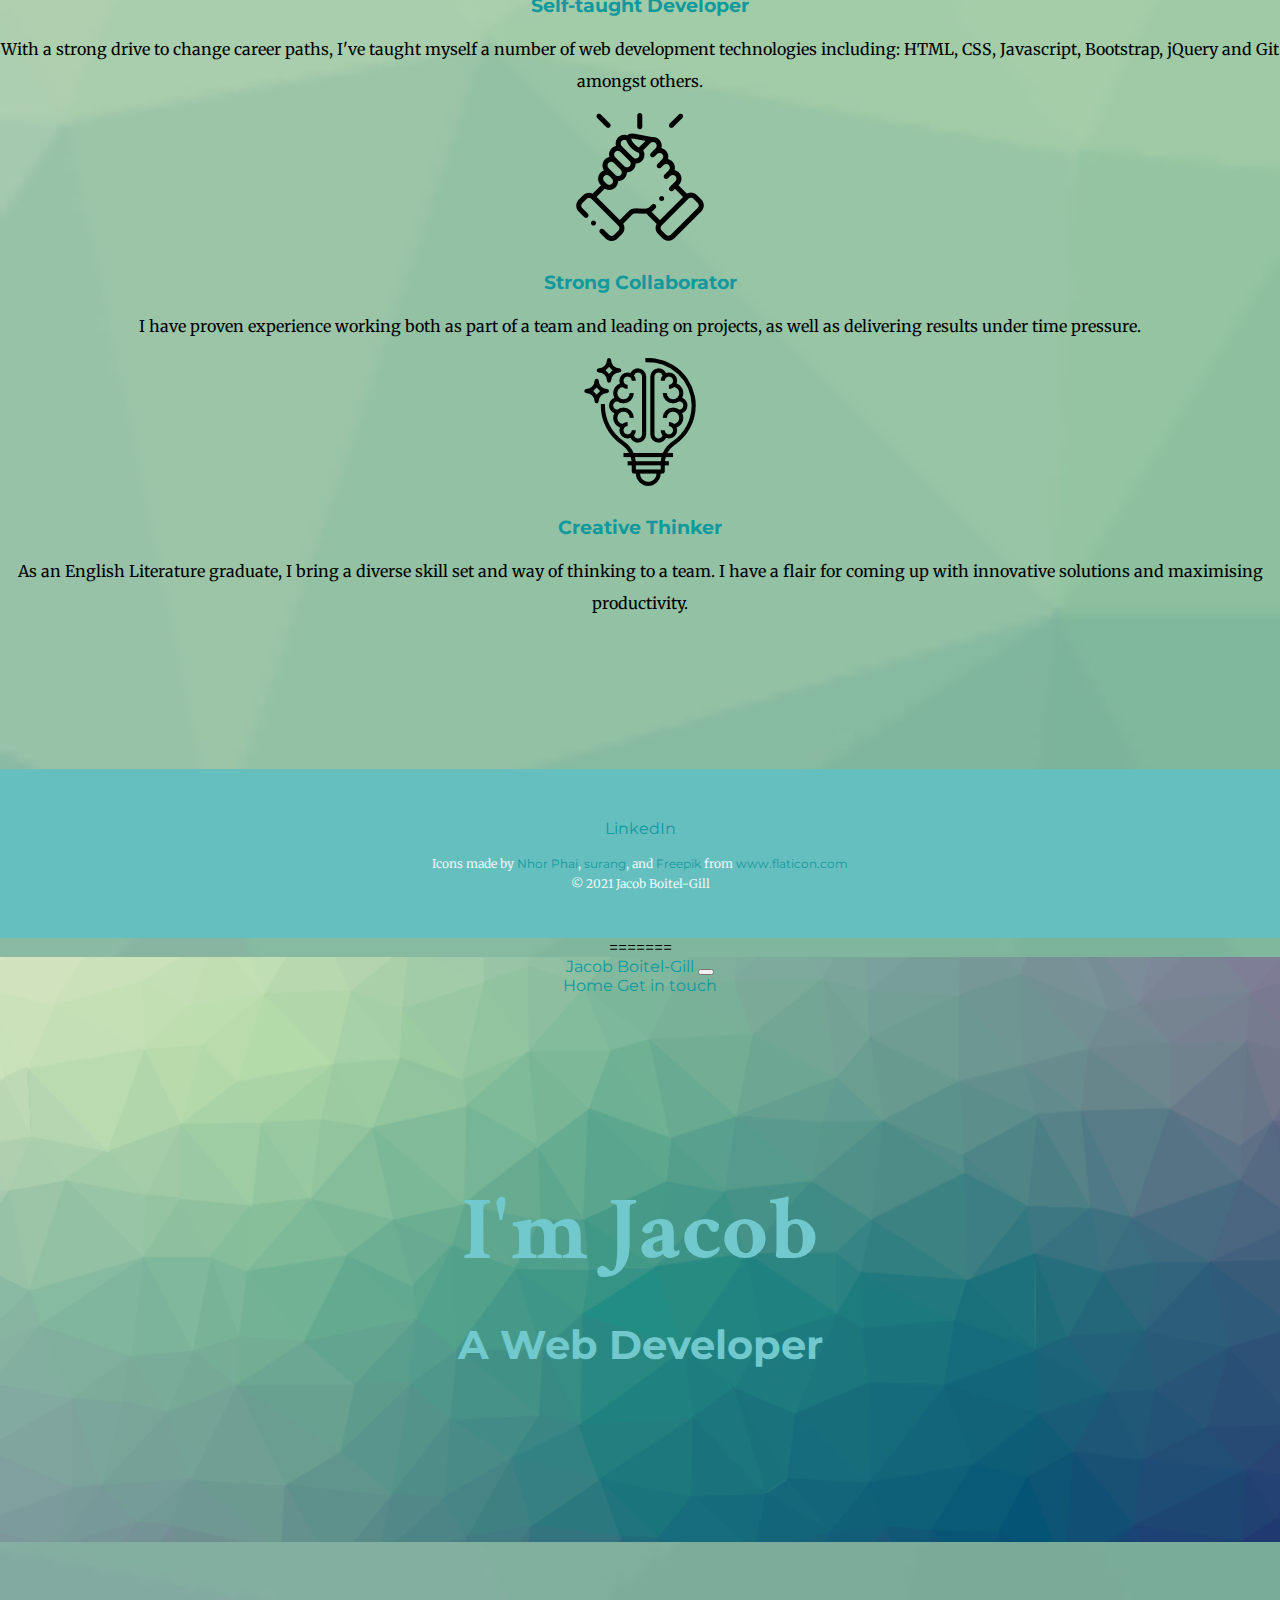
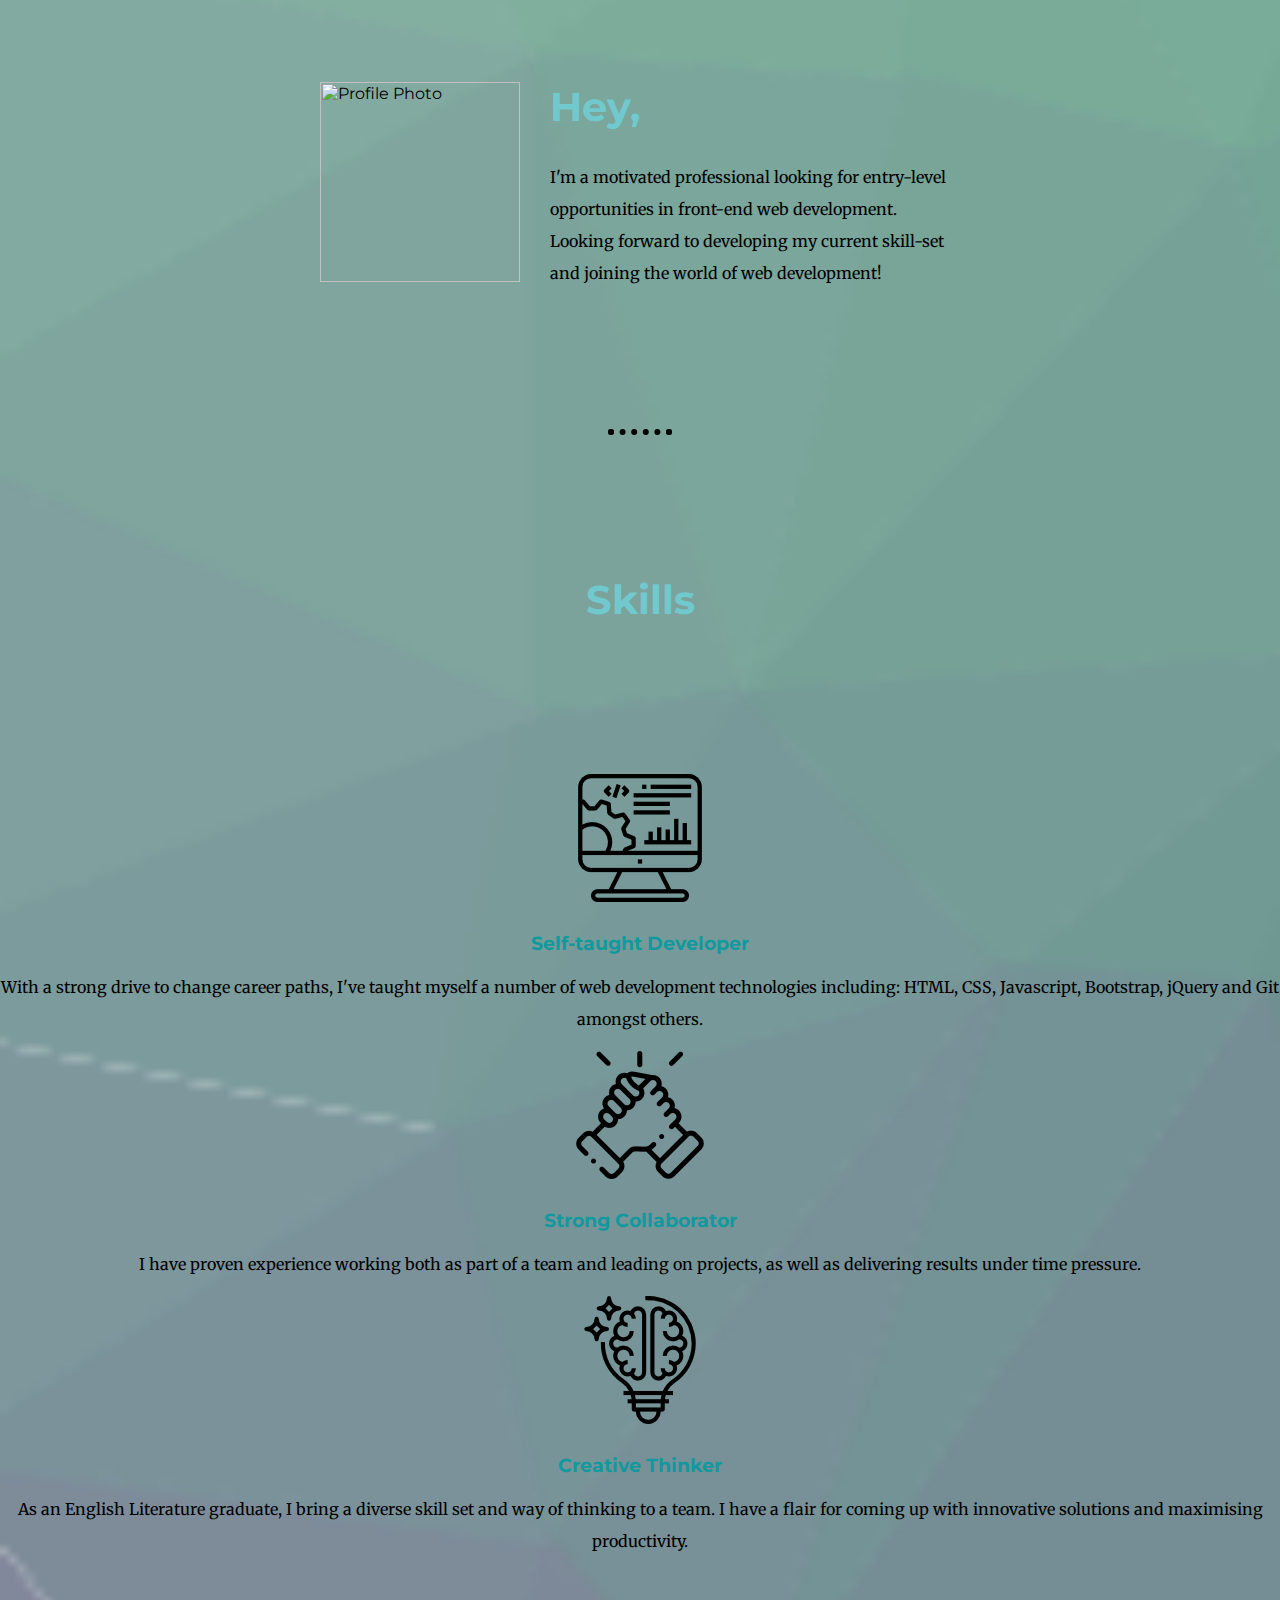
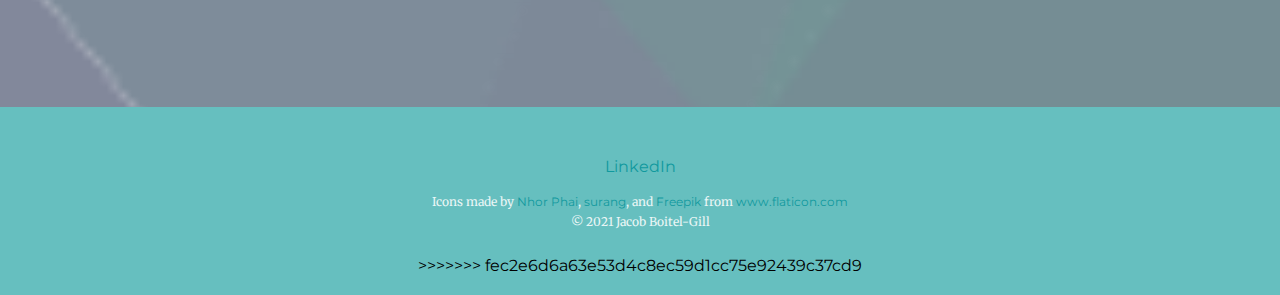
==== commit d4521291: "resolve conflict" ====
--- a/index.html
+++ b/index.html
@@ -1,3 +1,4 @@
+<<<<<<< HEAD
 <!DOCTYPE html>
 <html lang="en" dir="ltr">
 
@@ -119,3 +120,125 @@
 </body>
 
 </html>
+=======
+<!DOCTYPE html>
+<html lang="en" dir="ltr">
+
+<head>
+  <meta charset="utf-8">
+  <title>Jacob Boitel-Gill</title>
+  <!-- bootstrap -->
+  <link href="https://cdn.jsdelivr.net/npm/bootstrap@5.0.0-beta2/dist/css/bootstrap.min.css" rel="stylesheet" integrity="sha384-BmbxuPwQa2lc/FVzBcNJ7UAyJxM6wuqIj61tLrc4wSX0szH/Ev+nYRRuWlolflfl" crossorigin="anonymous">
+  <meta name="viewport" content="width=device-width, initial-scale=1">
+
+  <!-- Fonts -->
+  <link href="https://fonts.googleapis.com/css2?family=Crimson+Text:ital,wght@1,700&family=Montserrat&display=swap&family=Merriweather" rel="stylesheet">
+
+  <!-- css -->
+  <link rel="stylesheet" href="css/styles.css">
+</head>
+
+<body>
+  <section class="colored-section" id="title">
+
+    <!-- navbar -->
+    <nav class="navbar navbar-light navbar-expand-lg" style="">
+      <div class="container-fluid">
+
+        <a class="navbar-brand" href="">Jacob Boitel-Gill</a>
+
+        <button class="navbar-toggler" type="button" data-toggle="collapse" data-target="#navbarTogglerDemo02">
+          <span class="navbar-toggler-icon"></span>
+        </button>
+
+        <!-- Navbar items -->
+        <div class="collapse navbar-collapse" id="navbarNavAltMarkup">
+          <div class="navbar-nav">
+            <a class="nav-link active" aria-current="page" href="index.html">Home</a>
+            <a href="get_in_touch.html" class="btn btn-primary" role="button" >Get in touch</a>
+          </div>
+        </div>
+
+      </div>
+    </nav>
+
+    <!-- container -->
+
+    <div class="top-container">
+      <h1 color="black">I'm Jacob</h1>
+      <h2 color="black">A Web Developer</h2>
+    </div>
+
+  </section>
+
+  <!-- Middle container -->
+
+  <div class="middle-container">
+    <div class="profile">
+      <img id="myImage" src="images/Profile_Photo.png" alt="Profile Photo">
+    </div>
+    <div class="profile">
+      <h2>Hey,</h2>
+      <p>I'm a motivated professional looking for entry-level opportunities in
+        front-end web development. Looking forward to developing my current
+        skill-set and joining the world of web development!</p>
+    </div>
+  </div>
+  <hr>
+
+  <!-- Attributes -->
+
+  <section class="white-section" id="Skills">
+
+    <div class="container-fluid">
+      <h2  id="skill-title">Skills</h2>
+      <div class="row">
+        <div class="feature-box col-lg-4">
+          <i class="icon fas fa-check-circle fa-4x"></i>
+          <img src="images/development.png" alt="development picture">
+          <h3 class="skill-title">Self-taught Developer</h3>
+          <p>With a strong drive to change career paths, I've taught myself a
+            number of web development technologies including: HTML, CSS,
+            Javascript, Bootstrap, jQuery and Git amongst others.</p>
+        </div>
+
+        <div class="feature-box col-lg-4">
+          <i class="icon fas fa-bullseye fa-4x"></i>
+          <img src="images/collaboration.png" alt="collaboration">
+          <h3 class="skill-title">Strong Collaborator</h3>
+          <p>I have proven experience working both as part of a team and
+            leading on projects, as well as delivering results under time pressure.
+          </p>
+        </div>
+
+        <div class="feature-box col-lg-4">
+          <i class="icon fas fa-heart fa-4x"></i>
+          <img src="images/creativity.png" alt="creativity">
+          <h3 class="skill-title">Creative Thinker</h3>
+          <p>As an English Literature graduate, I bring a diverse skill set and
+            way of thinking to a team. I have a flair for coming up with
+            innovative solutions and maximising productivity.</p>
+        </div>
+      </div>
+
+
+    </div>
+  </section>
+
+  <!-- bottom container -->
+
+  <div class="bottom-container">
+    <a class="footer-link" href="https://www.linkedin.com/in/jacob-boitel-gill-814620181/">LinkedIn</a>
+    <div class="copyright-link">
+      <p class="copyright">Icons made by <a href="https://www.flaticon.com/authors/nhor-phai" title="Nhor Phai">Nhor Phai</a>,
+        <a href="https://www.flaticon.com/authors/surang" title="surang">surang</a>, and
+        <a href="https://www.freepik.com" title="Freepik">Freepik</a>
+        from <a href="https://www.flaticon.com/" title="Flaticon">www.flaticon.com</a>
+      </p>
+      <p class="copyright">© 2021 Jacob Boitel-Gill</p>
+    </div>
+
+</body>
+
+</html>
+>>>>>>> fec2e6d6a63e53d4c8ec59d1cc75e92439c37cd9
--- a/css/styles.css
+++ b/css/styles.css
@@ -1,3 +1,4 @@
+<<<<<<< HEAD
 /* || General Styles */
 * {
   box-sizing: border-box;
@@ -215,3 +216,192 @@
 #skill-title {
   padding-bottom: 50px;
 }
+=======
+/* Elements */
+a {
+  color: #11999E;
+  font-family: 'Montserrat', sans-serif;
+  /* margin: 10px auto; */
+  text-decoration: none;
+}
+
+a:hover {
+  color: #EAF6F6;
+}
+
+body {
+  margin: 0;
+  text-align: center;
+  background-color: transparent;
+  background-size: cover;
+  font-family: 'Montserrat', sans-serif;
+}
+
+H1 {
+  color: #71c9ce;
+  margin: 50px 0 auto 0;
+  font-size: 5.625rem;
+  font-family: 'Crimson Text', serif;
+}
+
+h2 {
+  color: #71c9ce;
+  font-family: 'Montserrat', sans-serif;
+  font-size: 2.5rem;
+  font-weight: bold;
+  margin: 30px auto;
+}
+
+h3 {
+  color: #11999E;
+  font-family: 'Montserrat', sans-serif;
+  margin: 30px auto 15px;
+}
+
+hr {
+  border: 6px dotted black;
+  border-bottom: none;
+  width: 4%;
+  margin: 40px auto;
+  background-color: transparent;
+}
+
+img {
+  max-width: 100%;
+  size: 100%;
+}
+
+input {
+  margin-bottom: 5px;
+}
+
+nav {
+  /* background-color: #e3fdfd; */
+}
+
+p {
+  font-family: 'Merriweather', serif;
+  line-height: 2;
+  /* text-shadow: 1px 1px 10px gray; */
+}
+
+/* Classes */
+.bottom-container {
+  background-color: #66BFBF;
+  padding: 50px 0 20px;
+}
+
+.btn {
+  position: relative;
+}
+
+.colored-section {
+  padding: 0 0 15px 0;
+}
+
+.container {
+  background-color: white;
+}
+
+.contact-info {
+  color: black;
+  line-height: 1;
+  font-weight: normal;
+  font-size: 2rem;
+}
+
+.contact-me {
+  text-align: center;
+  margin-left: 30px;
+  vertical-align: left;
+}
+
+.copyright {
+  color: #EAF6F6;
+  font-size: 0.75rem;
+  line-height: 1;
+  margin: 0 auto 0.5rem;
+}
+
+.copyright-link {
+  padding: 20px 0;
+}
+
+.footer {
+  font-size: 0.75rem;
+  line-height: normal;
+  margin: auto auto 8px;
+}
+
+.footer-link {
+  margin: 2rem auto;
+}
+
+.left-align {
+  vertical-align: left;
+}
+
+.middle-container {
+  margin: 140px 0;
+  position: relative;
+}
+
+.nav-link {
+  font: black;
+}
+
+.navbar {
+  /* position: fixed; */
+  background-image: url("../images/background.png");
+  width: 100%;
+  background-size: cover;
+  background-repeat: no-repeat;
+  z-index: 1;
+}
+
+.profile {
+  text-align: left;
+  /* border: 2px solid black; */
+  margin: auto;
+  width: 50%;
+}
+
+.profile-image {
+  margin-right: 100px;
+}
+
+.top-container {
+  padding: 10% 15%;
+}
+
+.white-section {
+  margin: 140px auto 150px;
+}
+
+/* IDs */
+#feature {
+  position: relative;
+}
+
+#myImage {
+  height: auto;
+  width: 200px;
+  float: left;
+  margin-right: 30px;
+}
+
+#skill-title {
+  /* padding-bottom: 30px; */
+  margin-bottom: 100px;
+  /* line-height: 2; */
+}
+
+#title {
+  background-image: url("../images/background.png");
+  width: 100%;
+  margin: 0;
+  background-size: cover;
+  background-repeat: no-repeat;
+  /* padding: 0 0 15px 0; */
+}
+>>>>>>> fec2e6d6a63e53d4c8ec59d1cc75e92439c37cd9
--- a/css/styles.css
+++ b/css/styles.css
@@ -1,3 +1,4 @@
+<<<<<<< HEAD
 /* || General Styles */
 * {
   box-sizing: border-box;
@@ -215,3 +216,192 @@
 #skill-title {
   padding-bottom: 50px;
 }
+=======
+/* Elements */
+a {
+  color: #11999E;
+  font-family: 'Montserrat', sans-serif;
+  /* margin: 10px auto; */
+  text-decoration: none;
+}
+
+a:hover {
+  color: #EAF6F6;
+}
+
+body {
+  margin: 0;
+  text-align: center;
+  background-color: transparent;
+  background-size: cover;
+  font-family: 'Montserrat', sans-serif;
+}
+
+H1 {
+  color: #71c9ce;
+  margin: 50px 0 auto 0;
+  font-size: 5.625rem;
+  font-family: 'Crimson Text', serif;
+}
+
+h2 {
+  color: #71c9ce;
+  font-family: 'Montserrat', sans-serif;
+  font-size: 2.5rem;
+  font-weight: bold;
+  margin: 30px auto;
+}
+
+h3 {
+  color: #11999E;
+  font-family: 'Montserrat', sans-serif;
+  margin: 30px auto 15px;
+}
+
+hr {
+  border: 6px dotted black;
+  border-bottom: none;
+  width: 4%;
+  margin: 40px auto;
+  background-color: transparent;
+}
+
+img {
+  max-width: 100%;
+  size: 100%;
+}
+
+input {
+  margin-bottom: 5px;
+}
+
+nav {
+  /* background-color: #e3fdfd; */
+}
+
+p {
+  font-family: 'Merriweather', serif;
+  line-height: 2;
+  /* text-shadow: 1px 1px 10px gray; */
+}
+
+/* Classes */
+.bottom-container {
+  background-color: #66BFBF;
+  padding: 50px 0 20px;
+}
+
+.btn {
+  position: relative;
+}
+
+.colored-section {
+  padding: 0 0 15px 0;
+}
+
+.container {
+  background-color: white;
+}
+
+.contact-info {
+  color: black;
+  line-height: 1;
+  font-weight: normal;
+  font-size: 2rem;
+}
+
+.contact-me {
+  text-align: center;
+  margin-left: 30px;
+  vertical-align: left;
+}
+
+.copyright {
+  color: #EAF6F6;
+  font-size: 0.75rem;
+  line-height: 1;
+  margin: 0 auto 0.5rem;
+}
+
+.copyright-link {
+  padding: 20px 0;
+}
+
+.footer {
+  font-size: 0.75rem;
+  line-height: normal;
+  margin: auto auto 8px;
+}
+
+.footer-link {
+  margin: 2rem auto;
+}
+
+.left-align {
+  vertical-align: left;
+}
+
+.middle-container {
+  margin: 140px 0;
+  position: relative;
+}
+
+.nav-link {
+  font: black;
+}
+
+.navbar {
+  /* position: fixed; */
+  background-image: url("../images/background.png");
+  width: 100%;
+  background-size: cover;
+  background-repeat: no-repeat;
+  z-index: 1;
+}
+
+.profile {
+  text-align: left;
+  /* border: 2px solid black; */
+  margin: auto;
+  width: 50%;
+}
+
+.profile-image {
+  margin-right: 100px;
+}
+
+.top-container {
+  padding: 10% 15%;
+}
+
+.white-section {
+  margin: 140px auto 150px;
+}
+
+/* IDs */
+#feature {
+  position: relative;
+}
+
+#myImage {
+  height: auto;
+  width: 200px;
+  float: left;
+  margin-right: 30px;
+}
+
+#skill-title {
+  /* padding-bottom: 30px; */
+  margin-bottom: 100px;
+  /* line-height: 2; */
+}
+
+#title {
+  background-image: url("../images/background.png");
+  width: 100%;
+  margin: 0;
+  background-size: cover;
+  background-repeat: no-repeat;
+  /* padding: 0 0 15px 0; */
+}
+>>>>>>> fec2e6d6a63e53d4c8ec59d1cc75e92439c37cd9
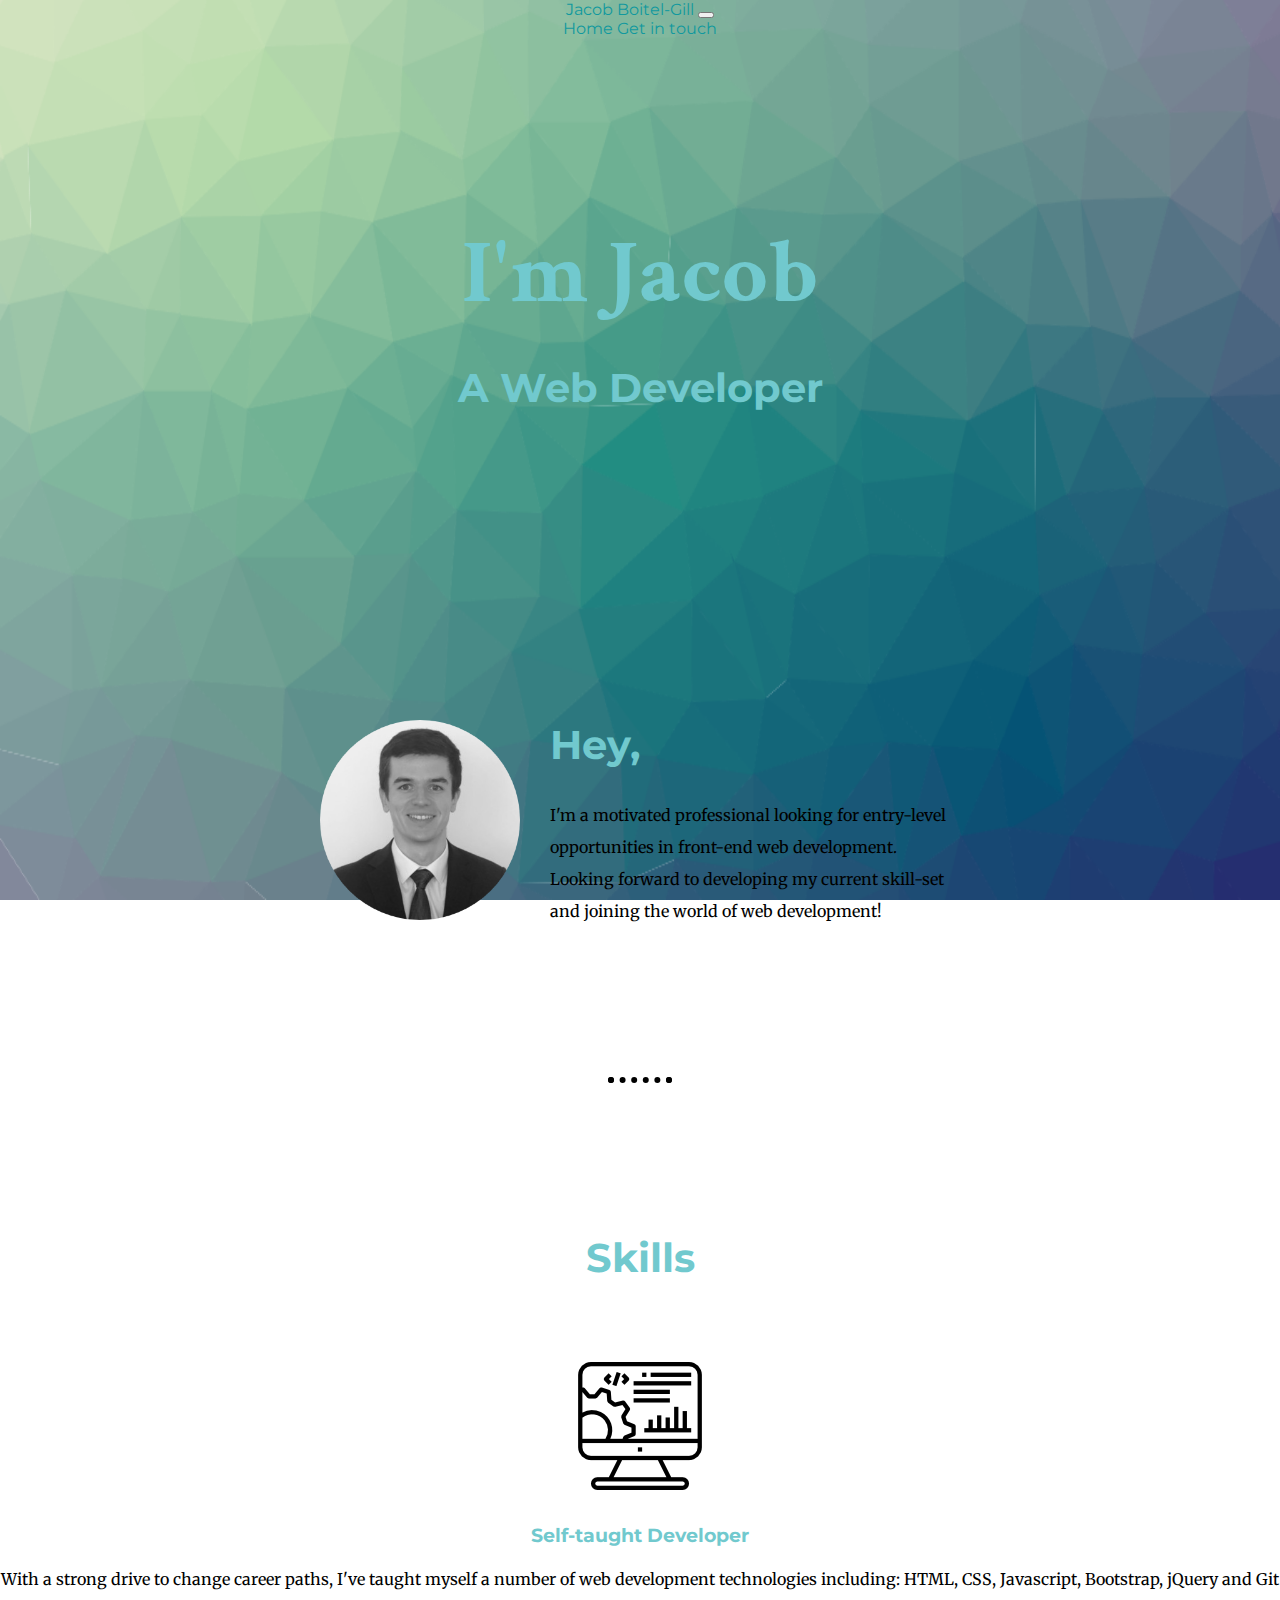
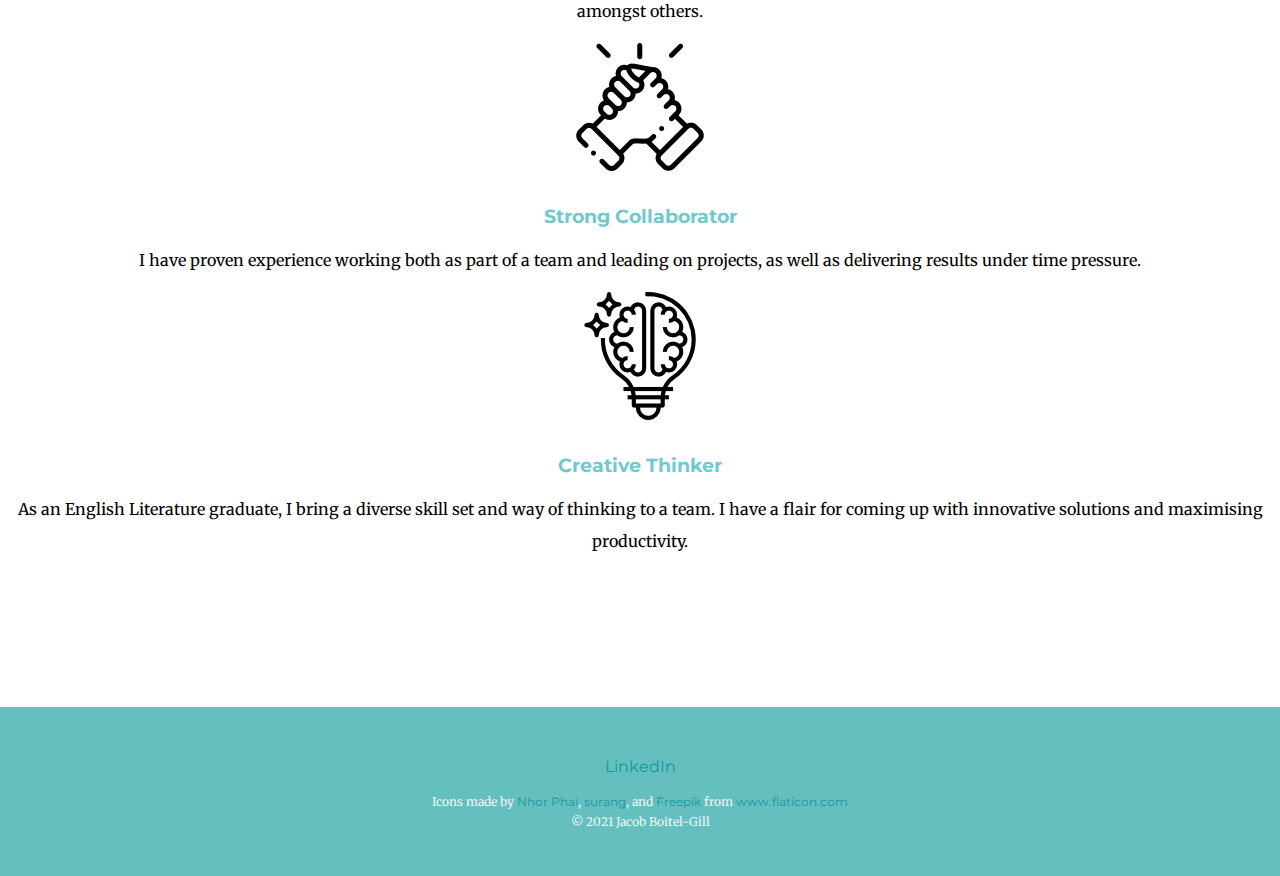
==== commit 1bbf5fde: "resolve merge conflict" ====
--- a/index.html
+++ b/index.html
@@ -1,4 +1,3 @@
-<<<<<<< HEAD
 <!DOCTYPE html>
 <html lang="en" dir="ltr">
 
@@ -44,7 +43,7 @@
 
   <main>
     <!-- container -->
-    <section class="colored-section">
+    <section>
       <div class="top-container">
         <h1 color="black">I'm Jacob</h1>
         <h2 color="black">A Web Developer</h2>
@@ -120,125 +119,3 @@
 </body>
 
 </html>
-=======
-<!DOCTYPE html>
-<html lang="en" dir="ltr">
-
-<head>
-  <meta charset="utf-8">
-  <title>Jacob Boitel-Gill</title>
-  <!-- bootstrap -->
-  <link href="https://cdn.jsdelivr.net/npm/bootstrap@5.0.0-beta2/dist/css/bootstrap.min.css" rel="stylesheet" integrity="sha384-BmbxuPwQa2lc/FVzBcNJ7UAyJxM6wuqIj61tLrc4wSX0szH/Ev+nYRRuWlolflfl" crossorigin="anonymous">
-  <meta name="viewport" content="width=device-width, initial-scale=1">
-
-  <!-- Fonts -->
-  <link href="https://fonts.googleapis.com/css2?family=Crimson+Text:ital,wght@1,700&family=Montserrat&display=swap&family=Merriweather" rel="stylesheet">
-
-  <!-- css -->
-  <link rel="stylesheet" href="css/styles.css">
-</head>
-
-<body>
-  <section class="colored-section" id="title">
-
-    <!-- navbar -->
-    <nav class="navbar navbar-light navbar-expand-lg" style="">
-      <div class="container-fluid">
-
-        <a class="navbar-brand" href="">Jacob Boitel-Gill</a>
-
-        <button class="navbar-toggler" type="button" data-toggle="collapse" data-target="#navbarTogglerDemo02">
-          <span class="navbar-toggler-icon"></span>
-        </button>
-
-        <!-- Navbar items -->
-        <div class="collapse navbar-collapse" id="navbarNavAltMarkup">
-          <div class="navbar-nav">
-            <a class="nav-link active" aria-current="page" href="index.html">Home</a>
-            <a href="get_in_touch.html" class="btn btn-primary" role="button" >Get in touch</a>
-          </div>
-        </div>
-
-      </div>
-    </nav>
-
-    <!-- container -->
-
-    <div class="top-container">
-      <h1 color="black">I'm Jacob</h1>
-      <h2 color="black">A Web Developer</h2>
-    </div>
-
-  </section>
-
-  <!-- Middle container -->
-
-  <div class="middle-container">
-    <div class="profile">
-      <img id="myImage" src="images/Profile_Photo.png" alt="Profile Photo">
-    </div>
-    <div class="profile">
-      <h2>Hey,</h2>
-      <p>I'm a motivated professional looking for entry-level opportunities in
-        front-end web development. Looking forward to developing my current
-        skill-set and joining the world of web development!</p>
-    </div>
-  </div>
-  <hr>
-
-  <!-- Attributes -->
-
-  <section class="white-section" id="Skills">
-
-    <div class="container-fluid">
-      <h2  id="skill-title">Skills</h2>
-      <div class="row">
-        <div class="feature-box col-lg-4">
-          <i class="icon fas fa-check-circle fa-4x"></i>
-          <img src="images/development.png" alt="development picture">
-          <h3 class="skill-title">Self-taught Developer</h3>
-          <p>With a strong drive to change career paths, I've taught myself a
-            number of web development technologies including: HTML, CSS,
-            Javascript, Bootstrap, jQuery and Git amongst others.</p>
-        </div>
-
-        <div class="feature-box col-lg-4">
-          <i class="icon fas fa-bullseye fa-4x"></i>
-          <img src="images/collaboration.png" alt="collaboration">
-          <h3 class="skill-title">Strong Collaborator</h3>
-          <p>I have proven experience working both as part of a team and
-            leading on projects, as well as delivering results under time pressure.
-          </p>
-        </div>
-
-        <div class="feature-box col-lg-4">
-          <i class="icon fas fa-heart fa-4x"></i>
-          <img src="images/creativity.png" alt="creativity">
-          <h3 class="skill-title">Creative Thinker</h3>
-          <p>As an English Literature graduate, I bring a diverse skill set and
-            way of thinking to a team. I have a flair for coming up with
-            innovative solutions and maximising productivity.</p>
-        </div>
-      </div>
-
-
-    </div>
-  </section>
-
-  <!-- bottom container -->
-
-  <div class="bottom-container">
-    <a class="footer-link" href="https://www.linkedin.com/in/jacob-boitel-gill-814620181/">LinkedIn</a>
-    <div class="copyright-link">
-      <p class="copyright">Icons made by <a href="https://www.flaticon.com/authors/nhor-phai" title="Nhor Phai">Nhor Phai</a>,
-        <a href="https://www.flaticon.com/authors/surang" title="surang">surang</a>, and
-        <a href="https://www.freepik.com" title="Freepik">Freepik</a>
-        from <a href="https://www.flaticon.com/" title="Flaticon">www.flaticon.com</a>
-      </p>
-      <p class="copyright">© 2021 Jacob Boitel-Gill</p>
-    </div>
-
-</body>
-
-</html>
->>>>>>> fec2e6d6a63e53d4c8ec59d1cc75e92439c37cd9
--- a/css/styles.css
+++ b/css/styles.css
@@ -1,7 +1,6 @@
-<<<<<<< HEAD
 /* || General Styles */
 * {
-  box-sizing: border-box;
+  /* box-sizing: border-box; */
 }
 
 a {
@@ -124,8 +123,6 @@
   /* background-image: url("../images/background.png"); */
   width: 100%;
   margin: 0;
-  background-size: cover;
-  background-repeat: repeat-x;
   position: relative;
   top: 0;
 }
@@ -216,192 +213,3 @@
 #skill-title {
   padding-bottom: 50px;
 }
-=======
-/* Elements */
-a {
-  color: #11999E;
-  font-family: 'Montserrat', sans-serif;
-  /* margin: 10px auto; */
-  text-decoration: none;
-}
-
-a:hover {
-  color: #EAF6F6;
-}
-
-body {
-  margin: 0;
-  text-align: center;
-  background-color: transparent;
-  background-size: cover;
-  font-family: 'Montserrat', sans-serif;
-}
-
-H1 {
-  color: #71c9ce;
-  margin: 50px 0 auto 0;
-  font-size: 5.625rem;
-  font-family: 'Crimson Text', serif;
-}
-
-h2 {
-  color: #71c9ce;
-  font-family: 'Montserrat', sans-serif;
-  font-size: 2.5rem;
-  font-weight: bold;
-  margin: 30px auto;
-}
-
-h3 {
-  color: #11999E;
-  font-family: 'Montserrat', sans-serif;
-  margin: 30px auto 15px;
-}
-
-hr {
-  border: 6px dotted black;
-  border-bottom: none;
-  width: 4%;
-  margin: 40px auto;
-  background-color: transparent;
-}
-
-img {
-  max-width: 100%;
-  size: 100%;
-}
-
-input {
-  margin-bottom: 5px;
-}
-
-nav {
-  /* background-color: #e3fdfd; */
-}
-
-p {
-  font-family: 'Merriweather', serif;
-  line-height: 2;
-  /* text-shadow: 1px 1px 10px gray; */
-}
-
-/* Classes */
-.bottom-container {
-  background-color: #66BFBF;
-  padding: 50px 0 20px;
-}
-
-.btn {
-  position: relative;
-}
-
-.colored-section {
-  padding: 0 0 15px 0;
-}
-
-.container {
-  background-color: white;
-}
-
-.contact-info {
-  color: black;
-  line-height: 1;
-  font-weight: normal;
-  font-size: 2rem;
-}
-
-.contact-me {
-  text-align: center;
-  margin-left: 30px;
-  vertical-align: left;
-}
-
-.copyright {
-  color: #EAF6F6;
-  font-size: 0.75rem;
-  line-height: 1;
-  margin: 0 auto 0.5rem;
-}
-
-.copyright-link {
-  padding: 20px 0;
-}
-
-.footer {
-  font-size: 0.75rem;
-  line-height: normal;
-  margin: auto auto 8px;
-}
-
-.footer-link {
-  margin: 2rem auto;
-}
-
-.left-align {
-  vertical-align: left;
-}
-
-.middle-container {
-  margin: 140px 0;
-  position: relative;
-}
-
-.nav-link {
-  font: black;
-}
-
-.navbar {
-  /* position: fixed; */
-  background-image: url("../images/background.png");
-  width: 100%;
-  background-size: cover;
-  background-repeat: no-repeat;
-  z-index: 1;
-}
-
-.profile {
-  text-align: left;
-  /* border: 2px solid black; */
-  margin: auto;
-  width: 50%;
-}
-
-.profile-image {
-  margin-right: 100px;
-}
-
-.top-container {
-  padding: 10% 15%;
-}
-
-.white-section {
-  margin: 140px auto 150px;
-}
-
-/* IDs */
-#feature {
-  position: relative;
-}
-
-#myImage {
-  height: auto;
-  width: 200px;
-  float: left;
-  margin-right: 30px;
-}
-
-#skill-title {
-  /* padding-bottom: 30px; */
-  margin-bottom: 100px;
-  /* line-height: 2; */
-}
-
-#title {
-  background-image: url("../images/background.png");
-  width: 100%;
-  margin: 0;
-  background-size: cover;
-  background-repeat: no-repeat;
-  /* padding: 0 0 15px 0; */
-}
->>>>>>> fec2e6d6a63e53d4c8ec59d1cc75e92439c37cd9
